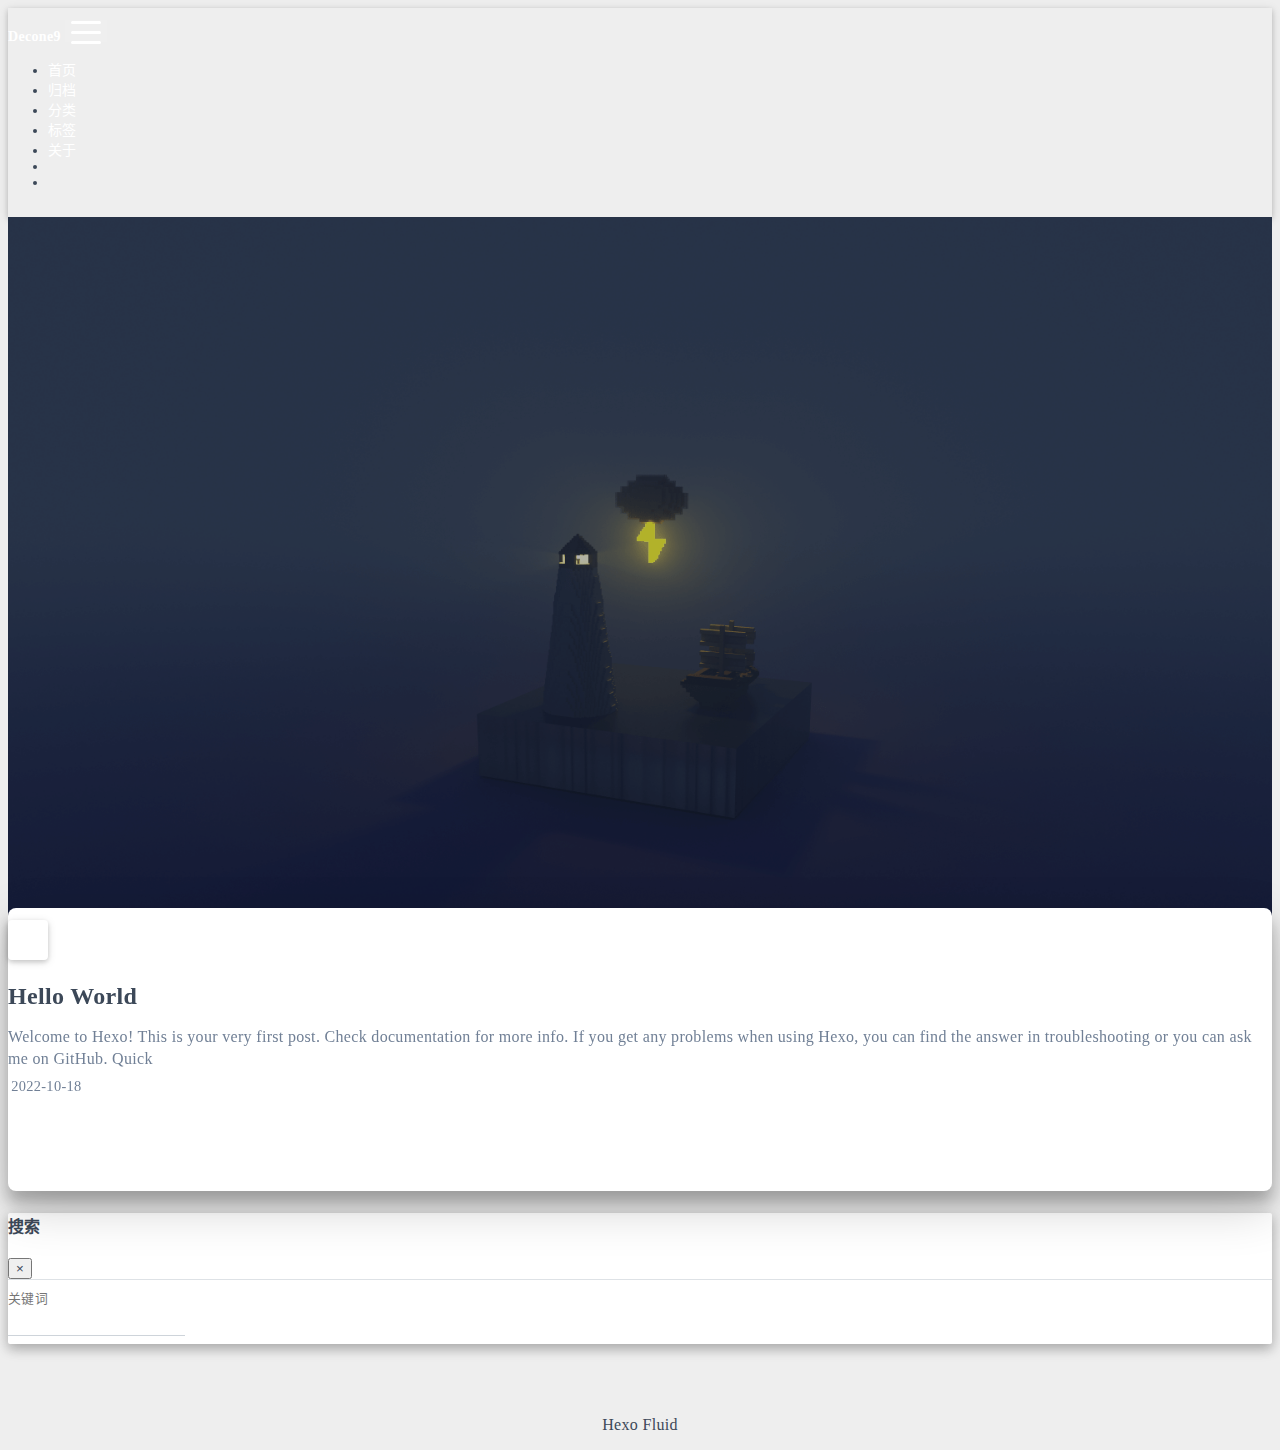
==== index.html @ b264c80c "Site updated: 2022-10-18 19:56:57" ====
<!DOCTYPE html>
<html lang="zh-CN" data-default-color-scheme=auto>



<head>
  <meta charset="UTF-8">
  <link rel="apple-touch-icon" sizes="76x76" href="/img/fluid.png">
  <link rel="icon" href="/img/fluid.png">
  <meta name="viewport" content="width=device-width, initial-scale=1.0, maximum-scale=5.0, shrink-to-fit=no">
  <meta http-equiv="x-ua-compatible" content="ie=edge">
  
  <meta name="theme-color" content="#2f4154">
  <meta name="author" content="Shiliang Zhu">
  <meta name="keywords" content="">
  
    <meta name="description" content="Decone9的个人博客">
<meta property="og:type" content="website">
<meta property="og:title" content="Decone9">
<meta property="og:url" content="http://example.com/index.html">
<meta property="og:site_name" content="Decone9">
<meta property="og:description" content="Decone9的个人博客">
<meta property="og:locale" content="zh_CN">
<meta property="article:author" content="Shiliang Zhu">
<meta name="twitter:card" content="summary_large_image">
  
  
  
  <title>Decone9</title>

  <link  rel="stylesheet" href="https://lib.baomitu.com/twitter-bootstrap/4.6.1/css/bootstrap.min.css" />





<!-- 主题依赖的图标库，不要自行修改 -->
<!-- Do not modify the link that theme dependent icons -->

<link rel="stylesheet" href="//at.alicdn.com/t/font_1749284_hj8rtnfg7um.css">



<link rel="stylesheet" href="//at.alicdn.com/t/font_1736178_lbnruvf0jn.css">


<link  rel="stylesheet" href="/css/main.css" />


  <link id="highlight-css" rel="stylesheet" href="/css/highlight.css" />
  
    <link id="highlight-css-dark" rel="stylesheet" href="/css/highlight-dark.css" />
  




  <script id="fluid-configs">
    var Fluid = window.Fluid || {};
    Fluid.ctx = Object.assign({}, Fluid.ctx)
    var CONFIG = {"hostname":"example.com","root":"/","version":"1.9.3","typing":{"enable":true,"typeSpeed":70,"cursorChar":"_","loop":false,"scope":[]},"anchorjs":{"enable":true,"element":"h1,h2,h3,h4,h5,h6","placement":"left","visible":"hover","icon":""},"progressbar":{"enable":true,"height_px":3,"color":"#29d","options":{"showSpinner":false,"trickleSpeed":100}},"code_language":{"enable":true,"default":"TEXT"},"copy_btn":true,"image_caption":{"enable":true},"image_zoom":{"enable":true,"img_url_replace":["",""]},"toc":{"enable":true,"placement":"right","headingSelector":"h1,h2,h3,h4,h5,h6","collapseDepth":0},"lazyload":{"enable":true,"loading_img":"/img/loading.gif","onlypost":false,"offset_factor":2},"web_analytics":{"enable":false,"follow_dnt":true,"baidu":null,"google":null,"gtag":null,"tencent":{"sid":null,"cid":null},"woyaola":null,"cnzz":null,"leancloud":{"app_id":null,"app_key":null,"server_url":null,"path":"window.location.pathname","ignore_local":false}},"search_path":"/local-search.xml"};

    if (CONFIG.web_analytics.follow_dnt) {
      var dntVal = navigator.doNotTrack || window.doNotTrack || navigator.msDoNotTrack;
      Fluid.ctx.dnt = dntVal && (dntVal.startsWith('1') || dntVal.startsWith('yes') || dntVal.startsWith('on'));
    }
  </script>
  <script  src="/js/utils.js" ></script>
  <script  src="/js/color-schema.js" ></script>
  


  
<meta name="generator" content="Hexo 6.3.0"></head>


<body>
  

  <header>
    

<div class="header-inner" style="height: 100vh;">
  <nav id="navbar" class="navbar fixed-top  navbar-expand-lg navbar-dark scrolling-navbar">
  <div class="container">
    <a class="navbar-brand" href="/">
      <strong>Decone9</strong>
    </a>

    <button id="navbar-toggler-btn" class="navbar-toggler" type="button" data-toggle="collapse"
            data-target="#navbarSupportedContent"
            aria-controls="navbarSupportedContent" aria-expanded="false" aria-label="Toggle navigation">
      <div class="animated-icon"><span></span><span></span><span></span></div>
    </button>

    <!-- Collapsible content -->
    <div class="collapse navbar-collapse" id="navbarSupportedContent">
      <ul class="navbar-nav ml-auto text-center">
        
          
          
          
          
            <li class="nav-item">
              <a class="nav-link" href="/">
                <i class="iconfont icon-home-fill"></i>
                首页
              </a>
            </li>
          
        
          
          
          
          
            <li class="nav-item">
              <a class="nav-link" href="/archives/">
                <i class="iconfont icon-archive-fill"></i>
                归档
              </a>
            </li>
          
        
          
          
          
          
            <li class="nav-item">
              <a class="nav-link" href="/categories/">
                <i class="iconfont icon-category-fill"></i>
                分类
              </a>
            </li>
          
        
          
          
          
          
            <li class="nav-item">
              <a class="nav-link" href="/tags/">
                <i class="iconfont icon-tags-fill"></i>
                标签
              </a>
            </li>
          
        
          
          
          
          
            <li class="nav-item">
              <a class="nav-link" href="/about/">
                <i class="iconfont icon-user-fill"></i>
                关于
              </a>
            </li>
          
        
        
          <li class="nav-item" id="search-btn">
            <a class="nav-link" target="_self" href="javascript:;" data-toggle="modal" data-target="#modalSearch" aria-label="Search">
              &nbsp;<i class="iconfont icon-search"></i>&nbsp;
            </a>
          </li>
          
        
        
          <li class="nav-item" id="color-toggle-btn">
            <a class="nav-link" target="_self" href="javascript:;" aria-label="Color Toggle">&nbsp;<i
                class="iconfont icon-dark" id="color-toggle-icon"></i>&nbsp;</a>
          </li>
        
      </ul>
    </div>
  </div>
</nav>

  

<div id="banner" class="banner" parallax=true
     style="background: url('/img/default.png') no-repeat center center; background-size: cover;">
  <div class="full-bg-img">
    <div class="mask flex-center" style="background-color: rgba(0, 0, 0, 0.3)">
      <div class="banner-text text-center fade-in-up">
        <div class="h2">
          
            <span id="subtitle" data-typed-text="Decone9 个人博客"></span>
          
        </div>

        
      </div>

      
        <div class="scroll-down-bar">
          <i class="iconfont icon-arrowdown"></i>
        </div>
      
    </div>
  </div>
</div>

</div>

  </header>

  <main>
    
      <div class="container nopadding-x-md">
        <div id="board"
          style="margin-top: 0">
          
          <div class="container">
            <div class="row">
              <div class="col-12 col-md-10 m-auto">
                


  <div class="row mx-auto index-card">
    
    
    <article class="col-12 col-md-12 mx-auto index-info">
      <h1 class="index-header">
        
        <a href="/2022/10/18/hello-world/" target="_self">
          Hello World
        </a>
      </h1>

      
      <a class="index-excerpt index-excerpt__noimg" href="/2022/10/18/hello-world/" target="_self">
        <div>
          Welcome to Hexo! This is your very first post. Check documentation for more info. If you get any problems when using Hexo, you can find the answer in troubleshooting or you can ask me on GitHub. Quick
        </div>
      </a>

      <div class="index-btm post-metas">
        
          <div class="post-meta mr-3">
            <i class="iconfont icon-date"></i>
            <time datetime="2022-10-18 19:02" pubdate>
              2022-10-18
            </time>
          </div>
        
        
        
      </div>
    </article>
  </div>





              </div>
            </div>
          </div>
        </div>
      </div>
    

    
      <a id="scroll-top-button" aria-label="TOP" href="#" role="button">
        <i class="iconfont icon-arrowup" aria-hidden="true"></i>
      </a>
    

    
      <div class="modal fade" id="modalSearch" tabindex="-1" role="dialog" aria-labelledby="ModalLabel"
     aria-hidden="true">
  <div class="modal-dialog modal-dialog-scrollable modal-lg" role="document">
    <div class="modal-content">
      <div class="modal-header text-center">
        <h4 class="modal-title w-100 font-weight-bold">搜索</h4>
        <button type="button" id="local-search-close" class="close" data-dismiss="modal" aria-label="Close">
          <span aria-hidden="true">&times;</span>
        </button>
      </div>
      <div class="modal-body mx-3">
        <div class="md-form mb-5">
          <input type="text" id="local-search-input" class="form-control validate">
          <label data-error="x" data-success="v" for="local-search-input">关键词</label>
        </div>
        <div class="list-group" id="local-search-result"></div>
      </div>
    </div>
  </div>
</div>

    

    
  </main>

  <footer>
    <div class="footer-inner">
  
    <div class="footer-content">
       <a href="https://hexo.io" target="_blank" rel="nofollow noopener"><span>Hexo</span></a> <i class="iconfont icon-love"></i> <a href="https://github.com/fluid-dev/hexo-theme-fluid" target="_blank" rel="nofollow noopener"><span>Fluid</span></a> 
    </div>
  
  
  
  
</div>

  </footer>

  <!-- Scripts -->
  
  <script  src="https://lib.baomitu.com/nprogress/0.2.0/nprogress.min.js" ></script>
  <link  rel="stylesheet" href="https://lib.baomitu.com/nprogress/0.2.0/nprogress.min.css" />

  <script>
    NProgress.configure({"showSpinner":false,"trickleSpeed":100})
    NProgress.start()
    window.addEventListener('load', function() {
      NProgress.done();
    })
  </script>


<script  src="https://lib.baomitu.com/jquery/3.6.0/jquery.min.js" ></script>
<script  src="https://lib.baomitu.com/twitter-bootstrap/4.6.1/js/bootstrap.min.js" ></script>
<script  src="/js/events.js" ></script>
<script  src="/js/plugins.js" ></script>


  <script  src="https://lib.baomitu.com/typed.js/2.0.12/typed.min.js" ></script>
  <script>
    (function (window, document) {
      var typing = Fluid.plugins.typing;
      var subtitle = document.getElementById('subtitle');
      if (!subtitle || !typing) {
        return;
      }
      var text = subtitle.getAttribute('data-typed-text');
      
        typing(text);
      
    })(window, document);
  </script>




  
    <script  src="/js/img-lazyload.js" ></script>
  




  <script  src="/js/local-search.js" ></script>





<!-- 主题的启动项，将它保持在最底部 -->
<!-- the boot of the theme, keep it at the bottom -->
<script  src="/js/boot.js" ></script>


  

  <noscript>
    <div class="noscript-warning">博客在允许 JavaScript 运行的环境下浏览效果更佳</div>
  </noscript>
</body>
</html>
---- css/main.css ----
.anchorjs-link {
  text-decoration: none !important;
  transition: opacity 0.2s ease-in-out;
}
.markdown-body h1:hover > .anchorjs-link,
h2:hover > .anchorjs-link,
h3:hover > .anchorjs-link,
h4:hover > .anchorjs-link,
h5:hover > .anchorjs-link,
h6:hover > .anchorjs-link {
  opacity: 1;
}
.banner {
  height: 100%;
  position: relative;
  overflow: hidden;
  cursor: default;
}
.banner .mask {
  position: absolute;
  width: 100%;
  height: 100%;
  background-color: rgba(0,0,0,0.3);
}
.banner[parallax="true"] {
  will-change: transform;
  -webkit-transform-style: preserve-3d;
  -webkit-backface-visibility: hidden;
  transition: transform 0.05s ease-out;
}
@media (max-width: 100vh) {
  .header-inner {
    max-height: 100vw;
  }
  #board {
    margin-top: -1rem !important;
  }
}
@media (max-width: 79.99vh) {
  .scroll-down-bar {
    display: none;
  }
}
#board {
  position: relative;
  margin-top: -2rem;
  padding: 3rem 0;
  background-color: var(--board-bg-color);
  transition: background-color 0.2s ease-in-out;
  border-radius: 0.5rem;
  z-index: 3;
  -webkit-box-shadow: 0 12px 15px 0 rgba(0,0,0,0.24), 0 17px 50px 0 rgba(0,0,0,0.19);
  box-shadow: 0 12px 15px 0 rgba(0,0,0,0.24), 0 17px 50px 0 rgba(0,0,0,0.19);
}
.code-widget {
  display: inline-block;
  background-color: transparent;
  font-size: 0.75rem;
  line-height: 1;
  font-weight: bold;
  padding: 0.3rem 0.1rem 0.1rem 0.1rem;
  position: absolute;
  right: 0.45rem;
  top: 0.15rem;
  z-index: 1;
}
.code-widget-light {
  color: #999;
}
.code-widget-dark {
  color: #bababa;
}
.copy-btn {
  cursor: pointer;
  user-select: none;
  -webkit-appearance: none;
  outline: none;
}
.copy-btn > i {
  font-size: 0.75rem !important;
  font-weight: 400;
  margin-right: 0.15rem;
  opacity: 0;
  transition: opacity 0.2s ease-in-out;
}
.markdown-body pre:hover > .copy-btn > i {
  opacity: 0.9;
}
.markdown-body pre:hover > .copy-btn,
.markdown-body pre:not(:hover) > .copy-btn {
  outline: none;
}
.license-box {
  background-color: rgba(27,31,35,0.05);
  transition: background-color 0.2s ease-in-out;
  border-radius: 4px;
  font-size: 0.9rem;
  overflow: hidden;
  padding: 1.25rem;
  position: relative;
  z-index: 1;
}
.license-box .license-icon {
  position: absolute;
  top: 50%;
  left: 100%;
}
.license-box .license-icon::after {
  content: "\e8e4";
  font-size: 12.5rem;
  line-height: 1;
  opacity: 0.1;
  position: relative;
  left: -0.85em;
  bottom: 0.5em;
  z-index: -1;
}
.license-box .license-title {
  margin-bottom: 1rem;
}
.license-box .license-title div:nth-child(1) {
  line-height: 1.2;
  margin-bottom: 0.25rem;
}
.license-box .license-title div:nth-child(2) {
  color: var(--sec-text-color);
  font-size: 0.8rem;
}
.license-box .license-meta {
  align-items: center;
  display: flex;
  flex-wrap: wrap;
  justify-content: flex-start;
}
.license-box .license-meta .license-meta-item {
  align-items: center;
  justify-content: center;
  margin-right: 1.5rem;
}
.license-box .license-meta .license-meta-item div:nth-child(1) {
  color: var(--sec-text-color);
  font-size: 0.8rem;
  font-weight: normal;
}
.license-box .license-meta .license-meta-item i.iconfont {
  font-size: 1rem;
}
@media (max-width: 575px) and (min-width: 425px) {
  .license-box .license-meta .license-meta-item {
    display: flex;
    justify-content: flex-start;
    flex-wrap: wrap;
    font-size: 0.8rem;
    flex: 0 0 50%;
    max-width: 50%;
    margin-right: 0;
  }
  .license-box .license-meta .license-meta-item div:nth-child(1) {
    margin-right: 0.5rem;
  }
  .license-box .license-meta .license-meta-date {
    order: -1;
  }
}
@media (max-width: 424px) {
  .license-box::after {
    top: -65px;
  }
  .license-box .license-meta {
    flex-direction: column;
    align-items: flex-start;
  }
  .license-box .license-meta .license-meta-item {
    display: flex;
    flex-wrap: wrap;
    font-size: 0.8rem;
  }
  .license-box .license-meta .license-meta-item div:nth-child(1) {
    margin-right: 0.5rem;
  }
}
.footer-inner {
  padding: 3rem 0 1rem 0;
  text-align: center;
}
.footer-inner > div:not(:first-child) {
  margin: 0.25rem 0;
  font-size: 0.85rem;
}
.footer-inner .statistics {
  display: flex;
  flex-direction: row;
  justify-content: center;
}
.footer-inner .statistics > span {
  flex: 1;
  margin: 0 0.25rem;
}
.footer-inner .statistics > *:nth-last-child(2):first-child {
  text-align: right;
}
.footer-inner .statistics > *:nth-last-child(2):first-child ~ * {
  text-align: left;
}
.footer-inner .beian {
  display: flex;
  flex-direction: row;
  justify-content: center;
}
.footer-inner .beian > * {
  margin: 0 0.25rem;
}
.footer-inner .beian-police {
  position: relative;
  overflow: hidden;
  display: inline-flex;
  align-items: center;
  justify-content: left;
}
.footer-inner .beian-police img {
  margin-right: 3px;
  width: 1rem;
  height: 1rem;
  margin-bottom: 0.1rem;
}
@media (max-width: 424px) {
  .footer-inner .statistics {
    flex-direction: column;
  }
  .footer-inner .statistics > *:nth-last-child(2):first-child {
    text-align: center;
  }
  .footer-inner .statistics > *:nth-last-child(2):first-child ~ * {
    text-align: center;
  }
  .footer-inner .beian {
    flex-direction: column;
  }
  .footer-inner .beian .beian-police {
    justify-content: center;
  }
  .footer-inner .beian > *:nth-last-child(2):first-child {
    text-align: center;
  }
  .footer-inner .beian > *:nth-last-child(2):first-child ~ * {
    text-align: center;
  }
}
sup > a::before,
.footnote-text::before {
  display: block;
  content: "";
  margin-top: -5rem;
  height: 5rem;
  width: 1px;
  visibility: hidden;
}
sup > a::before,
.footnote-text::before {
  display: inline-block;
}
.footnote-item::before {
  display: block;
  content: "";
  margin-top: -5rem;
  height: 5rem;
  width: 1px;
  visibility: hidden;
}
.footnote-list ol {
  list-style-type: none;
  counter-reset: sectioncounter;
  padding-left: 0.5rem;
  font-size: 0.95rem;
}
.footnote-list ol li:before {
  font-family: "Helvetica Neue", monospace, "Monaco";
  content: "[" counter(sectioncounter) "]";
  counter-increment: sectioncounter;
}
.footnote-list ol li+li {
  margin-top: 0.5rem;
}
.footnote-text {
  padding-left: 0.5em;
}
.navbar {
  background-color: transparent;
  font-size: 0.875rem;
  box-shadow: 0 2px 5px 0 rgba(0,0,0,0.16), 0 2px 10px 0 rgba(0,0,0,0.12);
  -webkit-box-shadow: 0 2px 5px 0 rgba(0,0,0,0.16), 0 2px 10px 0 rgba(0,0,0,0.12);
}
.navbar .navbar-brand {
  color: var(--navbar-text-color);
}
.navbar .navbar-toggler .animated-icon span {
  background-color: var(--navbar-text-color);
}
.navbar .nav-item .nav-link {
  display: block;
  color: var(--navbar-text-color);
  transition: color 0.2s ease-in-out, background-color 0.2s ease-in-out;
}
.navbar .nav-item .nav-link:hover {
  color: var(--link-hover-color);
}
.navbar .nav-item .nav-link:focus {
  color: var(--navbar-text-color);
}
.navbar .nav-item .nav-link i {
  font-size: 0.875rem;
}
.navbar .navbar-toggler {
  border-width: 0;
  outline: 0;
}
.navbar.scrolling-navbar {
  will-change: background, padding;
  -webkit-transition: background 0.5s ease-in-out, padding 0.5s ease-in-out;
  transition: background 0.5s ease-in-out, padding 0.5s ease-in-out;
}
@media (min-width: 600px) {
  .navbar.scrolling-navbar {
    padding-top: 12px;
    padding-bottom: 12px;
  }
  .navbar.scrolling-navbar .navbar-nav > li {
    -webkit-transition-duration: 1s;
    transition-duration: 1s;
  }
}
.navbar.scrolling-navbar.top-nav-collapse {
  padding-top: 5px;
  padding-bottom: 5px;
}
.navbar .dropdown-menu {
  font-size: 0.875rem;
  color: var(--navbar-text-color);
  background-color: rgba(0,0,0,0.3);
  border: none;
  min-width: 8rem;
  -webkit-transition: background 0.5s ease-in-out, padding 0.5s ease-in-out;
  transition: background 0.5s ease-in-out, padding 0.5s ease-in-out;
}
@media (max-width: 991.98px) {
  .navbar .dropdown-menu {
    text-align: center;
  }
}
.navbar .dropdown-item {
  color: var(--navbar-text-color);
}
.navbar .dropdown-item:hover,
.navbar .dropdown-item:focus {
  color: var(--link-hover-color);
  background-color: rgba(0,0,0,0.1);
}
@media (min-width: 992px) {
  .navbar .dropdown:hover > .dropdown-menu {
    display: block;
  }
  .navbar .dropdown > .dropdown-toggle:active {
    pointer-events: none;
  }
  .navbar .dropdown-menu {
    top: 95%;
  }
}
.navbar .animated-icon {
  width: 30px;
  height: 20px;
  position: relative;
  margin: 0;
  -webkit-transform: rotate(0deg);
  -moz-transform: rotate(0deg);
  -o-transform: rotate(0deg);
  transform: rotate(0deg);
  -webkit-transition: 0.5s ease-in-out;
  -moz-transition: 0.5s ease-in-out;
  -o-transition: 0.5s ease-in-out;
  transition: 0.5s ease-in-out;
  cursor: pointer;
}
.navbar .animated-icon span {
  display: block;
  position: absolute;
  height: 3px;
  width: 100%;
  border-radius: 9px;
  opacity: 1;
  left: 0;
  -webkit-transform: rotate(0deg);
  -moz-transform: rotate(0deg);
  -o-transform: rotate(0deg);
  transform: rotate(0deg);
  -webkit-transition: 0.25s ease-in-out;
  -moz-transition: 0.25s ease-in-out;
  -o-transition: 0.25s ease-in-out;
  transition: 0.25s ease-in-out;
  background: #fff;
}
.navbar .animated-icon span:nth-child(1) {
  top: 0;
}
.navbar .animated-icon span:nth-child(2) {
  top: 10px;
}
.navbar .animated-icon span:nth-child(3) {
  top: 20px;
}
.navbar .animated-icon.open span:nth-child(1) {
  top: 11px;
  -webkit-transform: rotate(135deg);
  -moz-transform: rotate(135deg);
  -o-transform: rotate(135deg);
  transform: rotate(135deg);
}
.navbar .animated-icon.open span:nth-child(2) {
  opacity: 0;
  left: -60px;
}
.navbar .animated-icon.open span:nth-child(3) {
  top: 11px;
  -webkit-transform: rotate(-135deg);
  -moz-transform: rotate(-135deg);
  -o-transform: rotate(-135deg);
  transform: rotate(-135deg);
}
.navbar .dropdown-collapse,
.top-nav-collapse,
.navbar-col-show {
  background-color: var(--navbar-bg-color);
}
@media (max-width: 767px) {
  .navbar {
    font-size: 1rem;
    line-height: 2.5rem;
  }
}
.banner-text {
  color: var(--subtitle-color);
  max-width: calc(960px - 6rem);
  width: 80%;
  overflow-wrap: break-word;
}
@media (max-width: 767px) {
  #subtitle,
  .typed-cursor {
    font-size: 1.5rem;
  }
}
@media (max-width: 575px) {
  .banner-text {
    font-size: 0.9rem;
  }
  #subtitle,
  .typed-cursor {
    font-size: 1.35rem;
  }
}
.modal-dialog .modal-content {
  background-color: var(--board-bg-color);
  border: 0;
  border-radius: 0.125rem;
  -webkit-box-shadow: 0 5px 11px 0 rgba(0,0,0,0.18), 0 4px 15px 0 rgba(0,0,0,0.15);
  box-shadow: 0 5px 11px 0 rgba(0,0,0,0.18), 0 4px 15px 0 rgba(0,0,0,0.15);
}
.modal-dialog .modal-content .modal-header {
  border-bottom-color: var(--line-color);
  transition: border-bottom-color 0.2s ease-in-out;
}
.close {
  color: var(--text-color);
}
.close:hover {
  color: var(--link-hover-color);
}
.close:focus {
  outline: 0;
}
.modal-dialog .modal-content .modal-header {
  border-top-left-radius: 0.125rem;
  border-top-right-radius: 0.125rem;
  border-bottom: 1px solid #dee2e6;
}
.md-form {
  position: relative;
  margin-top: 1.5rem;
  margin-bottom: 1.5rem;
}
.md-form input[type] {
  -webkit-box-sizing: content-box;
  box-sizing: content-box;
  background-color: transparent;
  border: none;
  border-bottom: 1px solid #ced4da;
  border-radius: 0;
  outline: none;
  -webkit-box-shadow: none;
  box-shadow: none;
  transition: border-color 0.15s ease-in-out, box-shadow 0.15s ease-in-out, -webkit-box-shadow 0.15s ease-in-out;
}
.md-form input[type]:focus:not([readonly]) {
  border-bottom: 1px solid #4285f4;
  -webkit-box-shadow: 0 1px 0 0 #4285f4;
  box-shadow: 0 1px 0 0 #4285f4;
}
.md-form input[type]:focus:not([readonly]) + label {
  color: #4285f4;
}
.md-form input[type].valid,
.md-form input[type]:focus.valid {
  border-bottom: 1px solid #00c851;
  -webkit-box-shadow: 0 1px 0 0 #00c851;
  box-shadow: 0 1px 0 0 #00c851;
}
.md-form input[type].valid + label,
.md-form input[type]:focus.valid + label {
  color: #00c851;
}
.md-form input[type].invalid,
.md-form input[type]:focus.invalid {
  border-bottom: 1px solid #f44336;
  -webkit-box-shadow: 0 1px 0 0 #f44336;
  box-shadow: 0 1px 0 0 #f44336;
}
.md-form input[type].invalid + label,
.md-form input[type]:focus.invalid + label {
  color: #f44336;
}
.md-form input[type].validate {
  margin-bottom: 2.5rem;
}
.md-form input[type].form-control {
  height: auto;
  padding: 0.6rem 0 0.4rem 0;
  margin: 0 0 0.5rem 0;
  color: var(--text-color);
  background-color: transparent;
  border-radius: 0;
}
.md-form label {
  font-size: 0.8rem;
  position: absolute;
  top: -1rem;
  left: 0;
  color: #757575;
  cursor: text;
  transition: color 0.2s ease-out;
}
.modal-open[style] {
  padding-right: 0 !important;
  overflow: auto;
}
.modal-open[style] #navbar[style] {
  padding-right: 1rem !important;
}
#nprogress .bar {
  height: 3px !important;
  background-color: #29d !important;
}
#nprogress .peg {
  box-shadow: 0 0 14px #29d, 0 0 8px #29d !important;
}
@media (max-width: 575px) {
  #nprogress .bar {
    display: none;
  }
}
.noscript-warning {
  background-color: #f55;
  color: #fff;
  font-family: sans-serif;
  font-size: 1rem;
  font-weight: bold;
  position: fixed;
  left: 0;
  bottom: 0;
  text-align: center;
  width: 100%;
  z-index: 99;
}
.pagination {
  margin-top: 3rem;
  justify-content: center;
}
.pagination .space {
  align-self: flex-end;
}
.pagination .page-number,
.pagination .current,
.pagination .extend {
  outline: 0;
  border: 0;
  background-color: transparent;
  font-size: 0.9rem;
  padding: 0.5rem 0.75rem;
  line-height: 1.25;
  border-radius: 0.125rem;
}
.pagination .page-number {
  margin: 0 0.05rem;
}
.pagination .page-number:hover,
.pagination .current {
  transition: background-color 0.2s ease-in-out;
  background-color: var(--link-hover-bg-color);
}
.qr-trigger {
  cursor: pointer;
  position: relative;
}
.qr-trigger:hover .qr-img {
  display: block;
  transition: all 0.3s;
}
.qr-img {
  max-width: 12rem;
  position: absolute;
  right: -5.25rem;
  z-index: 99;
  display: none;
  border-radius: 0.2rem;
  background-color: transparent;
  box-shadow: 0 0 20px -5px rgba(158,158,158,0.2);
}
.scroll-down-bar {
  position: absolute;
  width: 100%;
  height: 6rem;
  text-align: center;
  cursor: pointer;
  bottom: 0;
}
.scroll-down-bar i.iconfont {
  font-size: 2rem;
  font-weight: bold;
  display: inline-block;
  position: relative;
  padding-top: 2rem;
  color: var(--subtitle-color);
  transform: translateZ(0);
  animation: scroll-down 1.5s infinite;
}
#scroll-top-button {
  position: fixed;
  z-index: 99;
  background: var(--board-bg-color);
  transition: background-color 0.2s ease-in-out, bottom 0.3s ease;
  border-radius: 4px;
  min-width: 40px;
  min-height: 40px;
  bottom: -60px;
  outline: none;
  display: flex;
  display: -webkit-flex;
  align-items: center;
  box-shadow: 0 2px 5px 0 rgba(0,0,0,0.16), 0 2px 10px 0 rgba(0,0,0,0.12);
}
#scroll-top-button i {
  font-size: 32px;
  margin: auto;
  color: var(--sec-text-color);
}
#scroll-top-button:hover i,
#scroll-top-button:active i {
  animation-name: scroll-top;
  animation-duration: 1s;
  animation-delay: 0.1s;
  animation-timing-function: ease-in-out;
  animation-iteration-count: infinite;
  animation-fill-mode: forwards;
  animation-direction: alternate;
}
#local-search-result .search-list-title {
  border-left: 3px solid #0d47a1;
}
#local-search-result .search-list-content {
  padding: 0 1.25rem;
}
#local-search-result .search-word {
  color: #ff4500;
}
#toc {
  visibility: hidden;
}
.toc-header {
  margin-bottom: 0.5rem;
  font-weight: bold;
  line-height: 1.2;
}
.toc-header,
.toc-header > i {
  font-size: 1.25rem;
}
.toc-body {
  max-height: 75vh;
  overflow-y: auto;
  overflow: -moz-scrollbars-none;
  -ms-overflow-style: none;
}
.toc-body ol {
  list-style: none;
  padding-inline-start: 1rem;
}
.toc-body::-webkit-scrollbar {
  display: none;
}
.tocbot-list {
  position: relative;
}
.tocbot-list ol {
  list-style: none;
  padding-left: 1rem;
}
.tocbot-list a {
  font-size: 0.95rem;
}
.tocbot-link {
  color: var(--text-color);
}
.tocbot-active-link {
  font-weight: bold;
  color: var(--link-hover-color);
}
.tocbot-is-collapsed {
  max-height: 0;
}
.tocbot-is-collapsible {
  overflow: hidden;
  transition: all 0.3s ease-in-out;
}
.toc-list-item {
  white-space: nowrap;
  overflow: hidden;
  text-overflow: ellipsis;
}
.toc-list-item.is-active-li::before {
  height: 1rem;
  margin: 0.25rem 0;
  visibility: visible;
}
.toc-list-item::before {
  width: 0.15rem;
  height: 0.2rem;
  position: absolute;
  left: 0.25rem;
  content: "";
  border-radius: 2px;
  margin: 0.65rem 0;
  background: var(--link-hover-color);
  visibility: hidden;
  transition: height 0.1s ease-in-out, margin 0.1s ease-in-out, visibility 0.1s ease-in-out;
}
.sidebar {
  position: -webkit-sticky;
  position: sticky;
  top: 2rem;
  padding: 3rem 0;
}
html {
  font-size: 16px;
  letter-spacing: 0.02em;
}
html,
body {
  height: 100%;
  font-family: var(--font-family-sans-serif);
  overflow-wrap: break-word;
}
body {
  transition: color 0.2s ease-in-out, background-color 0.2s ease-in-out;
  background-color: var(--body-bg-color);
  color: var(--text-color);
  -webkit-font-smoothing: antialiased;
  -moz-osx-font-smoothing: grayscale;
}
body a {
  color: var(--text-color);
  text-decoration: none;
  cursor: pointer;
  transition: color 0.2s ease-in-out, background-color 0.2s ease-in-out;
}
body a:hover {
  color: var(--link-hover-color);
  text-decoration: none;
  transition: color 0.2s ease-in-out, background-color 0.2s ease-in-out;
}
code {
  color: inherit;
}
table {
  font-size: inherit;
  color: var(--post-text-color);
}
img[lazyload] {
  object-fit: cover;
}
*[align="left"] {
  text-align: left;
}
*[align="center"] {
  text-align: center;
}
*[align="right"] {
  text-align: right;
}
::-webkit-scrollbar {
  width: 6px;
  height: 6px;
}
::-webkit-scrollbar-thumb {
  background-color: var(--scrollbar-color);
  border-radius: 6px;
}
::-webkit-scrollbar-thumb:hover {
  background-color: var(--scrollbar-hover-color);
}
::-webkit-scrollbar-corner {
  background-color: transparent;
}
label {
  margin-bottom: 0;
}
i.iconfont {
  font-size: 1em;
  line-height: 1;
}
:root {
  --color-mode: "light";
  --body-bg-color: #eee;
  --board-bg-color: #fff;
  --text-color: #3c4858;
  --sec-text-color: #718096;
  --post-text-color: #2c3e50;
  --post-heading-color: #1a202c;
  --post-link-color: #0366d6;
  --link-hover-color: #30a9de;
  --link-hover-bg-color: #f8f9fa;
  --line-color: #eaecef;
  --navbar-bg-color: #2f4154;
  --navbar-text-color: #fff;
  --subtitle-color: #fff;
  --scrollbar-color: #c4c6c9;
  --scrollbar-hover-color: #a6a6a6;
  --button-bg-color: transparent;
  --button-hover-bg-color: #f2f3f5;
  --highlight-bg-color: #f6f8fa;
  --inlinecode-bg-color: rgba(175,184,193,0.2);
}
@media (prefers-color-scheme: dark) {
  :root {
    --color-mode: "dark";
  }
  :root:not([data-user-color-scheme]) {
    --body-bg-color: #181c27;
    --board-bg-color: #252d38;
    --text-color: #c4c6c9;
    --sec-text-color: #a7a9ad;
    --post-text-color: #c4c6c9;
    --post-heading-color: #c4c6c9;
    --post-link-color: #1589e9;
    --link-hover-color: #30a9de;
    --link-hover-bg-color: #364151;
    --line-color: #435266;
    --navbar-bg-color: #1f3144;
    --navbar-text-color: #d0d0d0;
    --subtitle-color: #d0d0d0;
    --scrollbar-color: #687582;
    --scrollbar-hover-color: #9da8b3;
    --button-bg-color: transparent;
    --button-hover-bg-color: #46647e;
    --highlight-bg-color: #303030;
    --inlinecode-bg-color: rgba(99,110,123,0.4);
  }
  :root:not([data-user-color-scheme]) img {
    -webkit-filter: brightness(0.9);
    filter: brightness(0.9);
    transition: filter 0.2s ease-in-out;
  }
  :root:not([data-user-color-scheme]) .license-box {
    background-color: rgba(62,75,94,0.35);
    transition: background-color 0.2s ease-in-out;
  }
  :root:not([data-user-color-scheme]) .gt-comment-admin .gt-comment-content {
    background-color: transparent;
    transition: background-color 0.2s ease-in-out;
  }
}
[data-user-color-scheme="dark"] {
  --body-bg-color: #181c27;
  --board-bg-color: #252d38;
  --text-color: #c4c6c9;
  --sec-text-color: #a7a9ad;
  --post-text-color: #c4c6c9;
  --post-heading-color: #c4c6c9;
  --post-link-color: #1589e9;
  --link-hover-color: #30a9de;
  --link-hover-bg-color: #364151;
  --line-color: #435266;
  --navbar-bg-color: #1f3144;
  --navbar-text-color: #d0d0d0;
  --subtitle-color: #d0d0d0;
  --scrollbar-color: #687582;
  --scrollbar-hover-color: #9da8b3;
  --button-bg-color: transparent;
  --button-hover-bg-color: #46647e;
  --highlight-bg-color: #303030;
  --inlinecode-bg-color: rgba(99,110,123,0.4);
}
[data-user-color-scheme="dark"] img {
  -webkit-filter: brightness(0.9);
  filter: brightness(0.9);
  transition: filter 0.2s ease-in-out;
}
[data-user-color-scheme="dark"] .license-box {
  background-color: rgba(62,75,94,0.35);
  transition: background-color 0.2s ease-in-out;
}
[data-user-color-scheme="dark"] .gt-comment-admin .gt-comment-content {
  background-color: transparent;
  transition: background-color 0.2s ease-in-out;
}
.fade-in-up {
  -webkit-animation-name: fade-in-up;
  animation-name: fade-in-up;
}
.hidden-mobile {
  display: block;
}
.visible-mobile {
  display: none;
}
@media (max-width: 575px) {
  .hidden-mobile {
    display: none;
  }
  .visible-mobile {
    display: block;
  }
}
.nomargin-x {
  margin-left: 0 !important;
  margin-right: 0 !important;
}
.nopadding-x {
  padding-left: 0 !important;
  padding-right: 0 !important;
}
@media (max-width: 767px) {
  .nopadding-x-md {
    padding-left: 0 !important;
    padding-right: 0 !important;
  }
}
.flex-center {
  display: -webkit-box;
  display: -ms-flexbox;
  display: flex;
  -webkit-box-align: center;
  -ms-flex-align: center;
  align-items: center;
  -webkit-box-pack: center;
  -ms-flex-pack: center;
  justify-content: center;
  height: 100%;
}
.hover-with-bg {
  display: inline-block;
  line-height: 1;
}
.hover-with-bg:hover {
  background-color: var(--link-hover-bg-color);
  transition-duration: 0.2s;
  transition-timing-function: ease-in-out;
  border-radius: 0.2rem;
}
@-moz-keyframes fade-in-up {
  from {
    opacity: 0;
    -webkit-transform: translate3d(0, 100%, 0);
    transform: translate3d(0, 100%, 0);
  }
  to {
    opacity: 1;
    -webkit-transform: translate3d(0, 0, 0);
    transform: translate3d(0, 0, 0);
  }
}
@-webkit-keyframes fade-in-up {
  from {
    opacity: 0;
    -webkit-transform: translate3d(0, 100%, 0);
    transform: translate3d(0, 100%, 0);
  }
  to {
    opacity: 1;
    -webkit-transform: translate3d(0, 0, 0);
    transform: translate3d(0, 0, 0);
  }
}
@-o-keyframes fade-in-up {
  from {
    opacity: 0;
    -webkit-transform: translate3d(0, 100%, 0);
    transform: translate3d(0, 100%, 0);
  }
  to {
    opacity: 1;
    -webkit-transform: translate3d(0, 0, 0);
    transform: translate3d(0, 0, 0);
  }
}
@keyframes fade-in-up {
  from {
    opacity: 0;
    -webkit-transform: translate3d(0, 100%, 0);
    transform: translate3d(0, 100%, 0);
  }
  to {
    opacity: 1;
    -webkit-transform: translate3d(0, 0, 0);
    transform: translate3d(0, 0, 0);
  }
}
@-moz-keyframes scroll-down {
  0% {
    opacity: 0.8;
    top: 0;
  }
  50% {
    opacity: 0.4;
    top: -1em;
  }
  100% {
    opacity: 0.8;
    top: 0;
  }
}
@-webkit-keyframes scroll-down {
  0% {
    opacity: 0.8;
    top: 0;
  }
  50% {
    opacity: 0.4;
    top: -1em;
  }
  100% {
    opacity: 0.8;
    top: 0;
  }
}
@-o-keyframes scroll-down {
  0% {
    opacity: 0.8;
    top: 0;
  }
  50% {
    opacity: 0.4;
    top: -1em;
  }
  100% {
    opacity: 0.8;
    top: 0;
  }
}
@keyframes scroll-down {
  0% {
    opacity: 0.8;
    top: 0;
  }
  50% {
    opacity: 0.4;
    top: -1em;
  }
  100% {
    opacity: 0.8;
    top: 0;
  }
}
@-moz-keyframes scroll-top {
  0% {
    -webkit-transform: translateY(0);
    transform: translateY(0);
  }
  50% {
    -webkit-transform: translateY(-0.35rem);
    transform: translateY(-0.35rem);
  }
  100% {
    -webkit-transform: translateY(0);
    transform: translateY(0);
  }
}
@-webkit-keyframes scroll-top {
  0% {
    -webkit-transform: translateY(0);
    transform: translateY(0);
  }
  50% {
    -webkit-transform: translateY(-0.35rem);
    transform: translateY(-0.35rem);
  }
  100% {
    -webkit-transform: translateY(0);
    transform: translateY(0);
  }
}
@-o-keyframes scroll-top {
  0% {
    -webkit-transform: translateY(0);
    transform: translateY(0);
  }
  50% {
    -webkit-transform: translateY(-0.35rem);
    transform: translateY(-0.35rem);
  }
  100% {
    -webkit-transform: translateY(0);
    transform: translateY(0);
  }
}
@keyframes scroll-top {
  0% {
    -webkit-transform: translateY(0);
    transform: translateY(0);
  }
  50% {
    -webkit-transform: translateY(-0.35rem);
    transform: translateY(-0.35rem);
  }
  100% {
    -webkit-transform: translateY(0);
    transform: translateY(0);
  }
}
.index-card {
  margin-bottom: 2.5rem;
}
.index-img img {
  display: block;
  width: 100%;
  height: 10rem;
  object-fit: cover;
  box-shadow: 0 5px 11px 0 rgba(0,0,0,0.18), 0 4px 15px 0 rgba(0,0,0,0.15);
  border-radius: 0.25rem;
  background-color: transparent;
}
.index-info {
  display: flex;
  flex-direction: column;
  justify-content: space-between;
  padding-top: 0.5rem;
  padding-bottom: 0.5rem;
}
.index-header {
  color: var(--text-color);
  font-size: 1.5rem;
  font-weight: bold;
  line-height: 1.4;
  white-space: nowrap;
  overflow: hidden;
  text-overflow: ellipsis;
  margin-bottom: 0.25rem;
}
.index-header .index-pin {
  color: var(--text-color);
  font-size: 1.5rem;
  margin-right: 0.15rem;
}
.index-btm {
  color: var(--sec-text-color);
}
.index-btm a {
  color: var(--sec-text-color);
}
.index-excerpt {
  color: var(--sec-text-color);
  margin: 0.5rem 0 0.5rem 0;
  height: calc(1.4rem * 3);
  overflow: hidden;
  display: flex;
}
.index-excerpt > div {
  width: 100%;
  line-height: 1.4rem;
  word-break: break-word;
  display: -webkit-box;
  -webkit-box-orient: vertical;
  -webkit-line-clamp: 3;
}
.index-excerpt__noimg {
  height: auto;
  max-height: calc(1.4rem * 3);
}
@media (max-width: 767px) {
  .index-info {
    padding-top: 1.25rem;
  }
  .index-header {
    font-size: 1.25rem;
    white-space: normal;
    overflow: hidden;
    word-break: break-word;
    display: -webkit-box;
    -webkit-box-orient: vertical;
    -webkit-line-clamp: 2;
  }
  .index-header .index-pin {
    font-size: 1.25rem;
  }
}
#valine.v[data-class=v] .status-bar,
#valine.v[data-class=v] .veditor,
#valine.v[data-class=v] .vinput,
#valine.v[data-class=v] .vbtn,
#valine.v[data-class=v] p,
#valine.v[data-class=v] pre code {
  color: var(--text-color);
}
#valine.v[data-class=v] .vinput::placeholder {
  color: var(--sec-text-color);
}
#valine.v[data-class=v] .vicon {
  fill: var(--text-color);
}
.gt-container .gt-comment-content:hover {
  -webkit-box-shadow: none;
  box-shadow: none;
}
.gt-container .gt-comment-body {
  color: var(--text-color) !important;
  transition: color 0.2s ease-in-out;
}
#remark-km423lmfdslkm34-back {
  z-index: 1030;
}
#remark-km423lmfdslkm34-node {
  z-index: 1031;
}
.markdown-body .highlight pre,
.markdown-body pre {
  padding: 1.45rem 1rem;
}
.markdown-body pre code.hljs {
  padding: 0;
}
.markdown-body pre[class*="language-"] {
  padding-top: 1.45rem;
  padding-bottom: 1.45rem;
  padding-right: 1rem;
  line-height: 1.5;
  margin-bottom: 1rem;
}
.markdown-body .code-wrapper {
  position: relative;
  border-radius: 4px;
  margin-bottom: 1rem;
}
.markdown-body .hljs,
.markdown-body .highlight pre,
.markdown-body .code-wrapper pre,
.markdown-body figure.highlight td.gutter {
  transition: color 0.2s ease-in-out, background-color 0.2s ease-in-out;
  background-color: var(--highlight-bg-color);
}
pre[class*=language-].line-numbers {
  position: initial;
}
figure {
  margin: 1rem 0;
}
figure.highlight {
  position: relative;
}
figure.highlight table {
  border: 0;
  margin: 0;
  width: auto;
  border-radius: 4px;
}
figure.highlight td {
  border: 0;
  padding: 0;
}
figure.highlight tr {
  border: 0;
}
figure.highlight td.code {
  width: 100%;
}
figure.highlight td.gutter {
  display: table-cell;
  position: -webkit-sticky;
  position: sticky;
  left: 0;
  z-index: 1;
}
figure.highlight td.gutter pre {
  text-align: right;
  padding: 0 0.75rem;
  border-radius: initial;
  border-right: 1px solid #999;
}
figure.highlight td.gutter pre span.line {
  color: #999;
}
figure.highlight td.code > pre {
  border-top-left-radius: 0;
  border-bottom-left-radius: 0;
}
.markdown-body {
  font-size: 1rem;
  line-height: 1.6;
  font-family: var(--font-family-sans-serif);
  margin-bottom: 2rem;
  color: var(--post-text-color);
}
.markdown-body > h1,
.markdown-body h2 {
  border-bottom-color: var(--line-color);
}
.markdown-body > h1,
.markdown-body h2,
.markdown-body h3,
.markdown-body h4,
.markdown-body h5,
.markdown-body h6 {
  color: var(--post-heading-color);
  transition: color 0.2s ease-in-out, border-bottom-color 0.2s ease-in-out;
  font-weight: bold;
  margin-bottom: 0.75em;
  margin-top: 2em;
}
.markdown-body > h1::before,
.markdown-body h2::before,
.markdown-body h3::before,
.markdown-body h4::before,
.markdown-body h5::before,
.markdown-body h6::before {
  display: block;
  content: "";
  margin-top: -5rem;
  height: 5rem;
  width: 1px;
  visibility: hidden;
}
.markdown-body > h1:focus,
.markdown-body h2:focus,
.markdown-body h3:focus,
.markdown-body h4:focus,
.markdown-body h5:focus,
.markdown-body h6:focus {
  outline: none;
}
.markdown-body a {
  color: var(--post-link-color);
}
.markdown-body strong {
  font-weight: bold;
}
.markdown-body code {
  tab-size: 4;
  background-color: var(--inlinecode-bg-color);
  transition: background-color 0.2s ease-in-out;
}
.markdown-body table tr {
  background-color: var(--board-bg-color);
  transition: background-color 0.2s ease-in-out;
}
.markdown-body table tr:nth-child(2n) {
  background-color: var(--board-bg-color);
  transition: background-color 0.2s ease-in-out;
}
.markdown-body table th,
.markdown-body table td {
  border-color: var(--line-color);
  transition: border-color 0.2s ease-in-out;
}
.markdown-body pre {
  font-size: 85% !important;
}
.markdown-body pre .mermaid {
  text-align: center;
}
.markdown-body pre .mermaid > svg {
  min-width: 100%;
}
.markdown-body p > img,
.markdown-body p > a > img,
.markdown-body figure > img,
.markdown-body figure > a > img {
  max-width: 90%;
  margin: 1.5rem auto;
  display: block;
  box-shadow: 0 5px 11px 0 rgba(0,0,0,0.18), 0 4px 15px 0 rgba(0,0,0,0.15);
  border-radius: 4px;
  background-color: transparent;
}
.markdown-body blockquote {
  color: var(--sec-text-color);
}
.markdown-body details {
  cursor: pointer;
}
.markdown-body details summary {
  outline: none;
}
hr,
.markdown-body hr {
  background-color: initial;
  border-top: 1px solid var(--line-color);
  transition: border-top-color 0.2s ease-in-out;
}
.markdown-body hr {
  height: 0;
  margin: 2rem 0;
}
.markdown-body figcaption.image-caption {
  font-size: 0.8rem;
  color: var(--post-text-color);
  opacity: 0.65;
  line-height: 1;
  margin: -0.75rem auto 2rem;
  text-align: center;
}
.markdown-body figcaption:not(.image-caption) {
  display: none;
}
.post-content,
post-custom {
  box-sizing: border-box;
  padding-left: 10%;
  padding-right: 10%;
}
@media (max-width: 767px) {
  .post-content,
  post-custom {
    padding-left: 2rem;
    padding-right: 2rem;
  }
}
@media (max-width: 424px) {
  .post-content,
  post-custom {
    padding-left: 1rem;
    padding-right: 1rem;
  }
  .anchorjs-link-left {
    opacity: 0 !important;
  }
}
.page-content strong,
.post-content strong {
  font-weight: bold;
}
.page-content > *:first-child,
.post-content > *:first-child {
  margin-top: 0;
}
.page-content img,
.post-content img {
  object-fit: cover;
  max-width: 100%;
}
@media (max-width: 767px) {
  .page-content,
  .post-content {
    overflow-x: hidden;
  }
}
.post-metas {
  display: flex;
  flex-wrap: wrap;
  font-size: 0.9rem;
}
.post-meta > *:not(.hover-with-bg) {
  margin-right: 0.2rem;
}
.post-prevnext {
  display: flex;
  flex-wrap: wrap;
  justify-content: space-between;
  font-size: 0.9rem;
  margin-left: -0.35rem;
  margin-right: -0.35rem;
}
.post-prevnext .post-prev,
.post-prevnext .post-next {
  display: flex;
  padding-left: 0;
  padding-right: 0;
}
.post-prevnext .post-prev i,
.post-prevnext .post-next i {
  font-size: 1.5rem;
}
.post-prevnext .post-prev a,
.post-prevnext .post-next a {
  display: flex;
  align-items: center;
}
.post-prevnext .post-prev .hidden-mobile,
.post-prevnext .post-next .hidden-mobile {
  display: -webkit-box;
  -webkit-box-orient: vertical;
  -webkit-line-clamp: 2;
  text-overflow: ellipsis;
  overflow: hidden;
}
@media (max-width: 575px) {
  .post-prevnext .post-prev .hidden-mobile,
  .post-prevnext .post-next .hidden-mobile {
    display: none;
  }
}
.post-prevnext .post-prev:hover i,
.post-prevnext .post-prev:active i,
.post-prevnext .post-next:hover i,
.post-prevnext .post-next:active i {
  -webkit-animation-duration: 1s;
  animation-duration: 1s;
  -webkit-animation-delay: 0.1s;
  animation-delay: 0.1s;
  -webkit-animation-timing-function: ease-in-out;
  animation-timing-function: ease-in-out;
  -webkit-animation-iteration-count: infinite;
  animation-iteration-count: infinite;
  -webkit-animation-fill-mode: forwards;
  animation-fill-mode: forwards;
  -webkit-animation-direction: alternate;
  animation-direction: alternate;
}
.post-prevnext .post-prev:hover i,
.post-prevnext .post-prev:active i {
  -webkit-animation-name: post-prev-anim;
  animation-name: post-prev-anim;
}
.post-prevnext .post-next:hover i,
.post-prevnext .post-next:active i {
  -webkit-animation-name: post-next-anim;
  animation-name: post-next-anim;
}
.post-prevnext .post-next {
  justify-content: flex-end;
}
.post-prevnext .fa-chevron-left {
  margin-right: 0.5rem;
}
.post-prevnext .fa-chevron-right {
  margin-left: 0.5rem;
}
.custom,
#comments {
  margin-top: 2rem;
}
#comments noscript {
  display: block;
  text-align: center;
  padding: 2rem 0;
}
.visitors {
  font-size: 0.8em;
  padding: 0.45rem;
  float: right;
}
a.fancybox:hover {
  text-decoration: none;
}
mjx-container,
.mjx-container {
  overflow-x: auto;
  overflow-y: hidden !important;
  padding: 0.5em 0;
}
mjx-container:focus,
.mjx-container:focus,
mjx-container svg:focus,
.mjx-container svg:focus {
  outline: none;
}
.mjx-char {
  line-height: 1;
}
.katex-block {
  overflow-x: auto;
}
.katex,
.mjx-mrow {
  white-space: pre-wrap !important;
}
.footnote-ref [class*=hint--][aria-label]:after {
  max-width: 12rem;
  white-space: nowrap;
  overflow: hidden;
  text-overflow: ellipsis;
}
@-moz-keyframes post-prev-anim {
  0% {
    -webkit-transform: translateX(0);
    transform: translateX(0);
  }
  50% {
    -webkit-transform: translateX(-0.35rem);
    transform: translateX(-0.35rem);
  }
  100% {
    -webkit-transform: translateX(0);
    transform: translateX(0);
  }
}
@-webkit-keyframes post-prev-anim {
  0% {
    -webkit-transform: translateX(0);
    transform: translateX(0);
  }
  50% {
    -webkit-transform: translateX(-0.35rem);
    transform: translateX(-0.35rem);
  }
  100% {
    -webkit-transform: translateX(0);
    transform: translateX(0);
  }
}
@-o-keyframes post-prev-anim {
  0% {
    -webkit-transform: translateX(0);
    transform: translateX(0);
  }
  50% {
    -webkit-transform: translateX(-0.35rem);
    transform: translateX(-0.35rem);
  }
  100% {
    -webkit-transform: translateX(0);
    transform: translateX(0);
  }
}
@keyframes post-prev-anim {
  0% {
    -webkit-transform: translateX(0);
    transform: translateX(0);
  }
  50% {
    -webkit-transform: translateX(-0.35rem);
    transform: translateX(-0.35rem);
  }
  100% {
    -webkit-transform: translateX(0);
    transform: translateX(0);
  }
}
@-moz-keyframes post-next-anim {
  0% {
    -webkit-transform: translateX(0);
    transform: translateX(0);
  }
  50% {
    -webkit-transform: translateX(0.35rem);
    transform: translateX(0.35rem);
  }
  100% {
    -webkit-transform: translateX(0);
    transform: translateX(0);
  }
}
@-webkit-keyframes post-next-anim {
  0% {
    -webkit-transform: translateX(0);
    transform: translateX(0);
  }
  50% {
    -webkit-transform: translateX(0.35rem);
    transform: translateX(0.35rem);
  }
  100% {
    -webkit-transform: translateX(0);
    transform: translateX(0);
  }
}
@-o-keyframes post-next-anim {
  0% {
    -webkit-transform: translateX(0);
    transform: translateX(0);
  }
  50% {
    -webkit-transform: translateX(0.35rem);
    transform: translateX(0.35rem);
  }
  100% {
    -webkit-transform: translateX(0);
    transform: translateX(0);
  }
}
@keyframes post-next-anim {
  0% {
    -webkit-transform: translateX(0);
    transform: translateX(0);
  }
  50% {
    -webkit-transform: translateX(0.35rem);
    transform: translateX(0.35rem);
  }
  100% {
    -webkit-transform: translateX(0);
    transform: translateX(0);
  }
}
.note {
  padding: 0.75rem;
  border-left: 0.35rem solid;
  border-radius: 0.25rem;
  margin: 1.5rem 0;
  color: var(--text-color);
  transition: color 0.2s ease-in-out;
  font-size: 0.9rem;
}
.note a {
  color: var(--text-color);
  transition: color 0.2s ease-in-out;
}
.note *:last-child {
  margin-bottom: 0;
}
.note-primary {
  background-color: rgba(183,160,224,0.25);
  border-color: #6f42c1;
}
.note-secondary,
note-default {
  background-color: rgba(187,187,187,0.25);
  border-color: #777;
}
.note-success {
  background-color: rgba(174,220,174,0.25);
  border-color: #5cb85c;
}
.note-danger {
  background-color: rgba(236,169,167,0.25);
  border-color: #d9534f;
}
.note-warning {
  background-color: rgba(248,214,166,0.25);
  border-color: #f0ad4e;
}
.note-info {
  background-color: rgba(160,197,228,0.25);
  border-color: #428bca;
}
.note-light {
  background-color: rgba(254,254,254,0.25);
  border-color: #0f0f0f;
}
.label {
  display: inline;
  border-radius: 3px;
  font-size: 85%;
  margin: 0;
  padding: 0.2em 0.4em;
  color: var(--text-color);
  transition: color 0.2s ease-in-out;
}
.label-default {
  background: rgba(187,187,187,0.25);
}
.label-primary {
  background: rgba(183,160,224,0.25);
}
.label-info {
  background: rgba(160,197,228,0.25);
}
.label-success {
  background: rgba(174,220,174,0.25);
}
.label-warning {
  background: rgba(248,214,166,0.25);
}
.label-danger {
  background: rgba(236,169,167,0.25);
}
.markdown-body .btn {
  border: 1px solid var(--line-color);
  background-color: var(--button-bg-color);
  color: var(--text-color);
  transition: color 0.2s ease-in-out, background 0.2s ease-in-out, border-color 0.2s ease-in-out;
  border-radius: 0.25rem;
  display: inline-block;
  font-size: 0.875em;
  line-height: 2;
  padding: 0 0.75rem;
  margin-bottom: 1rem;
}
.markdown-body .btn:hover {
  background-color: var(--button-hover-bg-color);
  text-decoration: none;
}
.group-image-container {
  margin: 1.5rem auto;
}
.group-image-container img {
  margin: 0 auto;
  border-radius: 3px;
  background-color: transparent;
  box-shadow: 0 3px 9px 0 rgba(0,0,0,0.15), 0 3px 9px 0 rgba(0,0,0,0.15);
}
.group-image-row {
  margin-bottom: 0.5rem;
  display: flex;
  justify-content: center;
}
.group-image-wrap {
  flex: 1;
  display: flex;
  justify-content: center;
}
.group-image-wrap:not(:last-child) {
  margin-right: 0.25rem;
}
input[type=checkbox] {
  margin: 0 0.2em 0.2em 0;
  vertical-align: middle;
}
.list-group a ~ p.h5 {
  margin-top: 1rem;
}
.list-group-item {
  display: flex;
  background-color: transparent;
  border: 0;
}
.list-group-item time {
  flex: 0 0 5rem;
}
.list-group-item .list-group-item-title {
  white-space: nowrap;
  overflow: hidden;
  text-overflow: ellipsis;
}
@media (max-width: 575px) {
  .list-group-item {
    font-size: 0.95rem;
    padding: 0.5rem 0.75rem;
  }
  .list-group-item time {
    flex: 0 0 4rem;
  }
}
.list-group-item-action {
  color: var(--text-color);
}
.list-group-item-action:focus,
.list-group-item-action:hover {
  color: var(--link-hover-color);
  background-color: var(--link-hover-bg-color);
}
.about-avatar {
  position: relative;
  margin: -8rem auto 1rem;
  width: 10rem;
  height: 10rem;
  z-index: 3;
}
.about-avatar img {
  width: 100%;
  height: 100%;
  border-radius: 50%;
  background-color: transparent;
  object-fit: cover;
  box-shadow: 0 2px 5px 0 rgba(0,0,0,0.16), 0 2px 10px 0 rgba(0,0,0,0.12);
}
.about-info > div {
  margin-bottom: 0.5rem;
}
.about-name {
  font-size: 1.75rem;
  font-weight: bold;
}
.about-intro {
  font-size: 1rem;
}
.about-icons > a:not(:last-child) {
  margin-right: 0.5rem;
}
.about-icons > a > i {
  font-size: 1.5rem;
}
.category-bar .category-list {
  max-height: 85vh;
  overflow-y: auto;
  overflow-x: hidden;
}
.category-bar .category-list::-webkit-scrollbar {
  display: none;
}
.category-bar .category-list > .category-sub > a {
  font-weight: bold;
  font-size: 1.2rem;
}
.category-bar .category-list .category-item-action i {
  margin: 0;
}
.category-bar .category-list .category-subitem.list-group-item {
  padding-left: 0.5rem;
  padding-right: 0;
}
.category-bar .category-list .category-collapse .category-post-list {
  margin-top: 0.25rem;
  margin-bottom: 0.5rem;
}
.category-bar .category-list .category-collapse .category-post {
  font-size: 0.9rem;
  line-height: 1.75;
}
.category-bar .category-list .category-item-action:hover {
  background-color: initial;
}
.category-bar .list-group-item {
  padding: 0;
}
.category-bar .list-group-item.active {
  color: var(--link-hover-color);
  background-color: initial;
  font-weight: bold;
  font-family: "iconfont";
  font-style: normal;
  -webkit-font-smoothing: antialiased;
}
.category-bar .list-group-item.active::before {
  content: "\e61f";
  font-weight: initial;
  margin-right: 0.25rem;
}
.category-bar .list-group-count {
  margin-left: 0.2rem;
  margin-right: 0.2rem;
  font-size: 0.9em;
}
.category-bar .list-group-item-action:focus,
.category-bar .list-group-item-action:hover {
  background-color: initial;
}
.category-chains {
  display: flex;
  flex-wrap: wrap;
}
.category-chains > *:not(:last-child) {
  margin-right: 1em;
}
.category:not(:last-child) {
  margin-bottom: 1rem;
}
.category .category-item,
.category .category-subitem {
  font-weight: bold;
  display: flex;
  align-items: center;
}
.category .category-item {
  font-size: 1.25rem;
}
.category .category-subitem {
  font-size: 1.1rem;
}
.category .category-collapse {
  padding-left: 1.25rem;
  width: 100%;
}
.category .category-count {
  font-size: 0.9rem;
  font-weight: initial;
  min-width: 1.3em;
  line-height: 1.3em;
  display: flex;
  align-items: center;
}
.category .category-count i {
  padding-right: 0.25rem;
}
.category .category-count span {
  width: 2rem;
}
.category .category-post {
  white-space: nowrap;
  overflow: hidden;
  text-overflow: ellipsis;
}
.category .category-item-action:not(.collapsed) > i {
  transform: rotate(90deg);
  transform-origin: center center;
}
.category .category-item-action i {
  transition: transform 0.3s ease-out;
  display: inline-block;
  margin-left: 0.25rem;
}
.category .category-item-action .category:hover {
  z-index: 1;
  color: var(--link-hover-color);
  text-decoration: none;
  background-color: var(--link-hover-bg-color);
}
.category .row {
  margin-left: 0;
  margin-right: 0;
}
.tagcloud {
  padding: 1rem 5%;
}
.tagcloud a {
  display: inline-block;
  padding: 0.5rem;
}
.tagcloud a:hover {
  color: var(--link-hover-color) !important;
}
.links .card {
  box-shadow: none;
  min-width: 33%;
  background-color: transparent;
  border: 0;
}
.links .card-body {
  margin: 1rem 0;
  padding: 1rem;
  border-radius: 0.3rem;
  display: block;
  width: 100%;
  height: 100%;
}
.links .card-body:hover .link-avatar {
  transform: scale(1.1);
}
.links .card-content {
  display: flex;
  flex-wrap: nowrap;
  width: 100%;
  height: 3.5rem;
}
.link-avatar {
  flex: none;
  width: 3rem;
  height: 3rem;
  margin-right: 0.75rem;
  object-fit: cover;
  transition-duration: 0.2s;
  transition-timing-function: ease-in-out;
}
.link-avatar img {
  width: 100%;
  height: 100%;
  border-radius: 50%;
  background-color: transparent;
  object-fit: cover;
}
.link-text {
  flex: 1;
  display: grid;
  flex-direction: column;
  line-height: 1.5;
}
.link-title {
  overflow: hidden;
  text-overflow: ellipsis;
  white-space: nowrap;
  color: var(--text-color);
  font-weight: bold;
}
.link-intro {
  max-height: 2rem;
  font-size: 0.85rem;
  line-height: 1.2;
  color: var(--sec-text-color);
  display: -webkit-box;
  -webkit-box-orient: vertical;
  -webkit-line-clamp: 2;
  text-overflow: ellipsis;
  overflow: hidden;
}
@media (max-width: 767px) {
  .links {
    display: flex;
    flex-direction: column;
    justify-content: center;
    align-items: center;
  }
  .links .card {
    padding-left: 2rem;
    padding-right: 2rem;
  }
}
@media (min-width: 768px) {
  .link-text:only-child {
    margin-left: 1rem;
  }
}
---- css/highlight.css ----
pre code.hljs{display:block;overflow-x:auto;padding:1em}code.hljs{padding:3px 5px}/*!
  Theme: GitHub
  Description: Light theme as seen on github.com
  Author: github.com
  Maintainer: @Hirse
  Updated: 2021-05-15

  Outdated base version: https://github.com/primer/github-syntax-light
  Current colors taken from GitHub's CSS
*/.hljs{color:#24292e;background:#fff}.hljs-doctag,.hljs-keyword,.hljs-meta .hljs-keyword,.hljs-template-tag,.hljs-template-variable,.hljs-type,.hljs-variable.language_{color:#d73a49}.hljs-title,.hljs-title.class_,.hljs-title.class_.inherited__,.hljs-title.function_{color:#6f42c1}.hljs-attr,.hljs-attribute,.hljs-literal,.hljs-meta,.hljs-number,.hljs-operator,.hljs-selector-attr,.hljs-selector-class,.hljs-selector-id,.hljs-variable{color:#005cc5}.hljs-meta .hljs-string,.hljs-regexp,.hljs-string{color:#032f62}.hljs-built_in,.hljs-symbol{color:#e36209}.hljs-code,.hljs-comment,.hljs-formula{color:#6a737d}.hljs-name,.hljs-quote,.hljs-selector-pseudo,.hljs-selector-tag{color:#22863a}.hljs-subst{color:#24292e}.hljs-section{color:#005cc5;font-weight:700}.hljs-bullet{color:#735c0f}.hljs-emphasis{color:#24292e;font-style:italic}.hljs-strong{color:#24292e;font-weight:700}.hljs-addition{color:#22863a;background-color:#f0fff4}.hljs-deletion{color:#b31d28;background-color:#ffeef0}
---- css/highlight-dark.css ----
pre code.hljs{display:block;overflow-x:auto;padding:1em}code.hljs{padding:3px 5px}.hljs{color:#ddd;background:#303030}.hljs-keyword,.hljs-link,.hljs-literal,.hljs-section,.hljs-selector-tag{color:#fff}.hljs-addition,.hljs-attribute,.hljs-built_in,.hljs-bullet,.hljs-name,.hljs-string,.hljs-symbol,.hljs-template-tag,.hljs-template-variable,.hljs-title,.hljs-type,.hljs-variable{color:#d88}.hljs-comment,.hljs-deletion,.hljs-meta,.hljs-quote{color:#979797}.hljs-doctag,.hljs-keyword,.hljs-literal,.hljs-name,.hljs-section,.hljs-selector-tag,.hljs-strong,.hljs-title,.hljs-type{font-weight:700}.hljs-emphasis{font-style:italic}
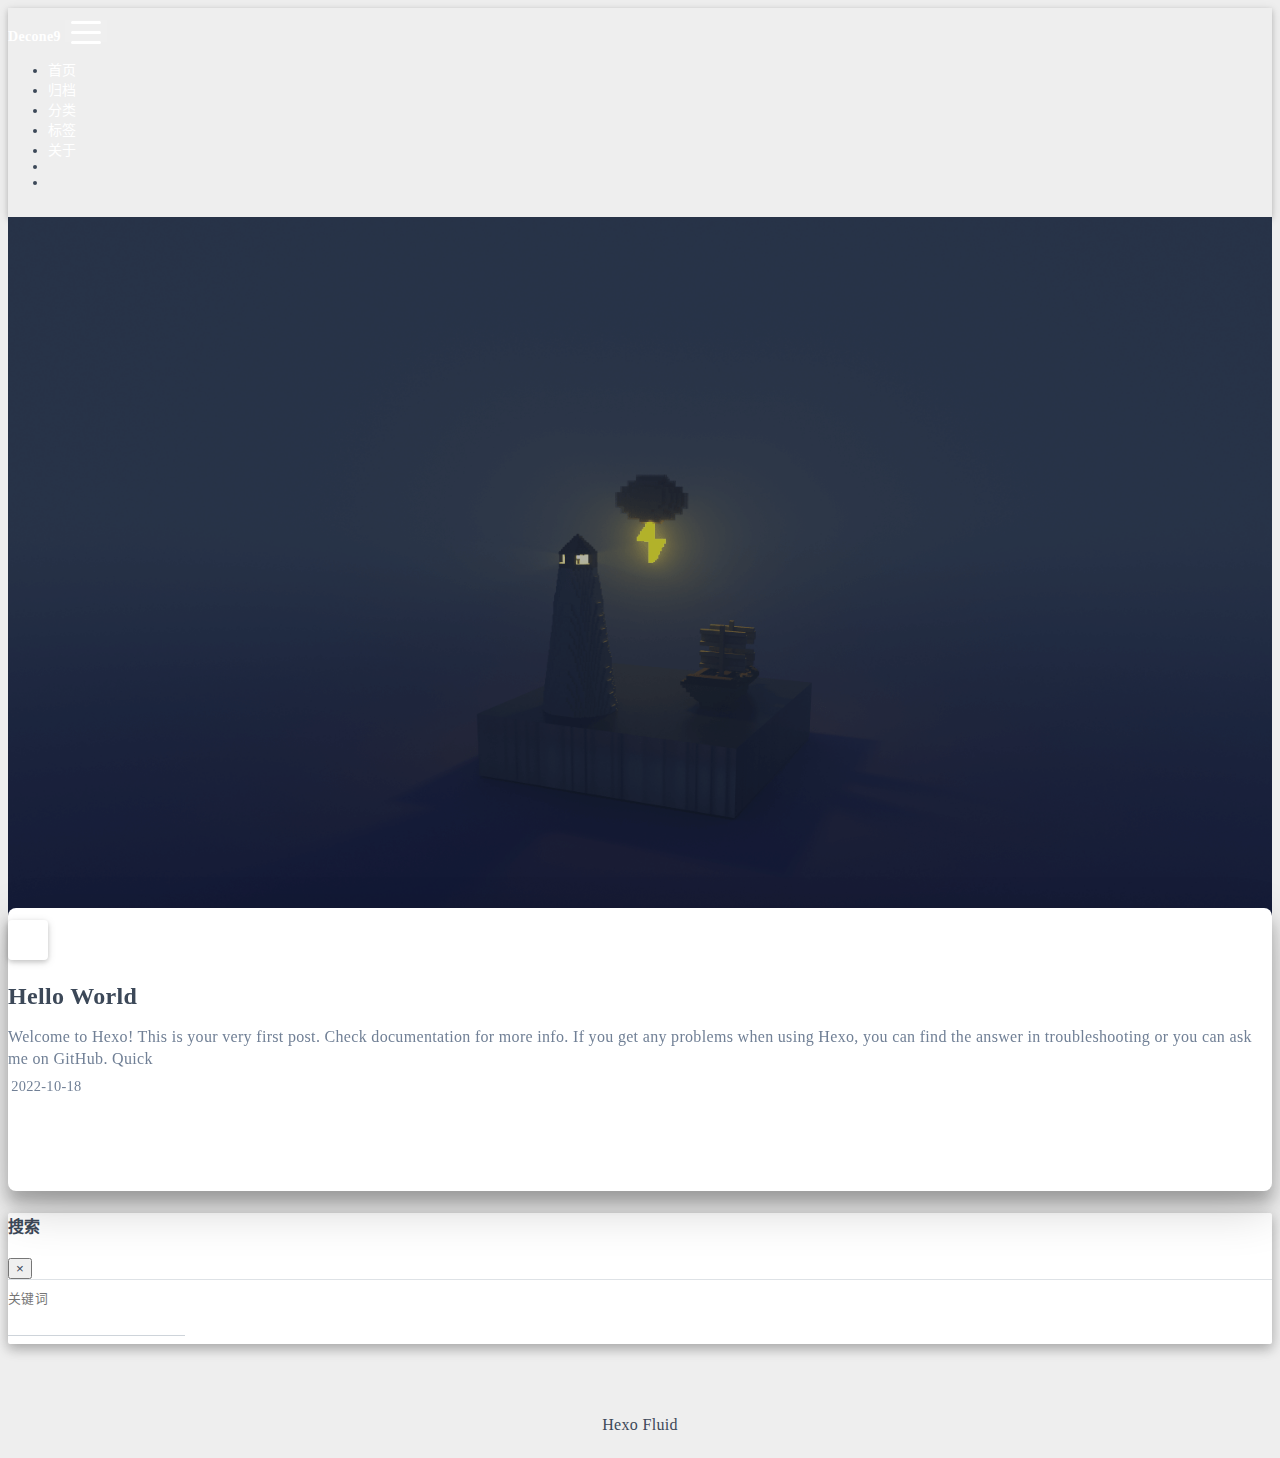
==== commit d6eb5112: "Site updated: 2022-10-18 21:20:13" ====
--- a/index.html
+++ b/index.html
@@ -60,7 +60,7 @@
   <script id="fluid-configs">
     var Fluid = window.Fluid || {};
     Fluid.ctx = Object.assign({}, Fluid.ctx)
-    var CONFIG = {"hostname":"example.com","root":"/","version":"1.9.3","typing":{"enable":true,"typeSpeed":70,"cursorChar":"_","loop":false,"scope":[]},"anchorjs":{"enable":true,"element":"h1,h2,h3,h4,h5,h6","placement":"left","visible":"hover","icon":""},"progressbar":{"enable":true,"height_px":3,"color":"#29d","options":{"showSpinner":false,"trickleSpeed":100}},"code_language":{"enable":true,"default":"TEXT"},"copy_btn":true,"image_caption":{"enable":true},"image_zoom":{"enable":true,"img_url_replace":["",""]},"toc":{"enable":true,"placement":"right","headingSelector":"h1,h2,h3,h4,h5,h6","collapseDepth":0},"lazyload":{"enable":true,"loading_img":"/img/loading.gif","onlypost":false,"offset_factor":2},"web_analytics":{"enable":false,"follow_dnt":true,"baidu":null,"google":null,"gtag":null,"tencent":{"sid":null,"cid":null},"woyaola":null,"cnzz":null,"leancloud":{"app_id":null,"app_key":null,"server_url":null,"path":"window.location.pathname","ignore_local":false}},"search_path":"/local-search.xml"};
+    var CONFIG = {"hostname":"example.com","root":"/","version":"1.9.3","typing":{"enable":true,"typeSpeed":70,"cursorChar":"_","loop":false,"scope":[]},"anchorjs":{"enable":true,"element":"h1,h2,h3,h4,h5,h6","placement":"left","visible":"hover","icon":""},"progressbar":{"enable":true,"height_px":3,"color":"#29d","options":{"showSpinner":false,"trickleSpeed":100}},"code_language":{"enable":true,"default":"TEXT"},"copy_btn":true,"image_caption":{"enable":true},"image_zoom":{"enable":true,"img_url_replace":["",""]},"toc":{"enable":true,"placement":"right","headingSelector":"h1,h2,h3,h4,h5,h6","collapseDepth":0},"lazyload":{"enable":true,"loading_img":"/img/loading.gif","onlypost":false,"offset_factor":2},"web_analytics":{"enable":true,"follow_dnt":true,"baidu":null,"google":null,"gtag":null,"tencent":{"sid":null,"cid":null},"woyaola":null,"cnzz":null,"leancloud":{"app_id":"w6jL96a6ACOagrAVPKsI08lq-gzGzoHsz","app_key":"aXyb4sQMs6fZEjm44HI7B2Q3","server_url":null,"path":"window.location.pathname","ignore_local":false}},"search_path":"/local-search.xml"};
 
     if (CONFIG.web_analytics.follow_dnt) {
       var dntVal = navigator.doNotTrack || window.doNotTrack || navigator.msDoNotTrack;
@@ -70,6 +70,23 @@
   <script  src="/js/utils.js" ></script>
   <script  src="/js/color-schema.js" ></script>
   
+
+  
+
+  
+
+  
+
+  
+
+  
+
+  
+
+  
+    
+  
+
 
 
   
@@ -304,6 +321,31 @@
     </div>
   
   
+    <div class="statistics">
+  
+  
+
+  
+    
+      <span id="leancloud-site-pv-container" style="display: none">
+        总访问量
+        <span id="leancloud-site-pv"></span>
+        次
+      </span>
+    
+    
+      <span id="leancloud-site-uv-container" style="display: none">
+        总访客数
+        <span id="leancloud-site-uv"></span>
+        人
+      </span>
+    
+    
+
+  
+</div>
+
+  
   
   
 </div>
@@ -355,6 +397,8 @@
 
 
 
+  <script defer src="/js/leancloud.js" ></script>
+
   <script  src="/js/local-search.js" ></script>
 
 
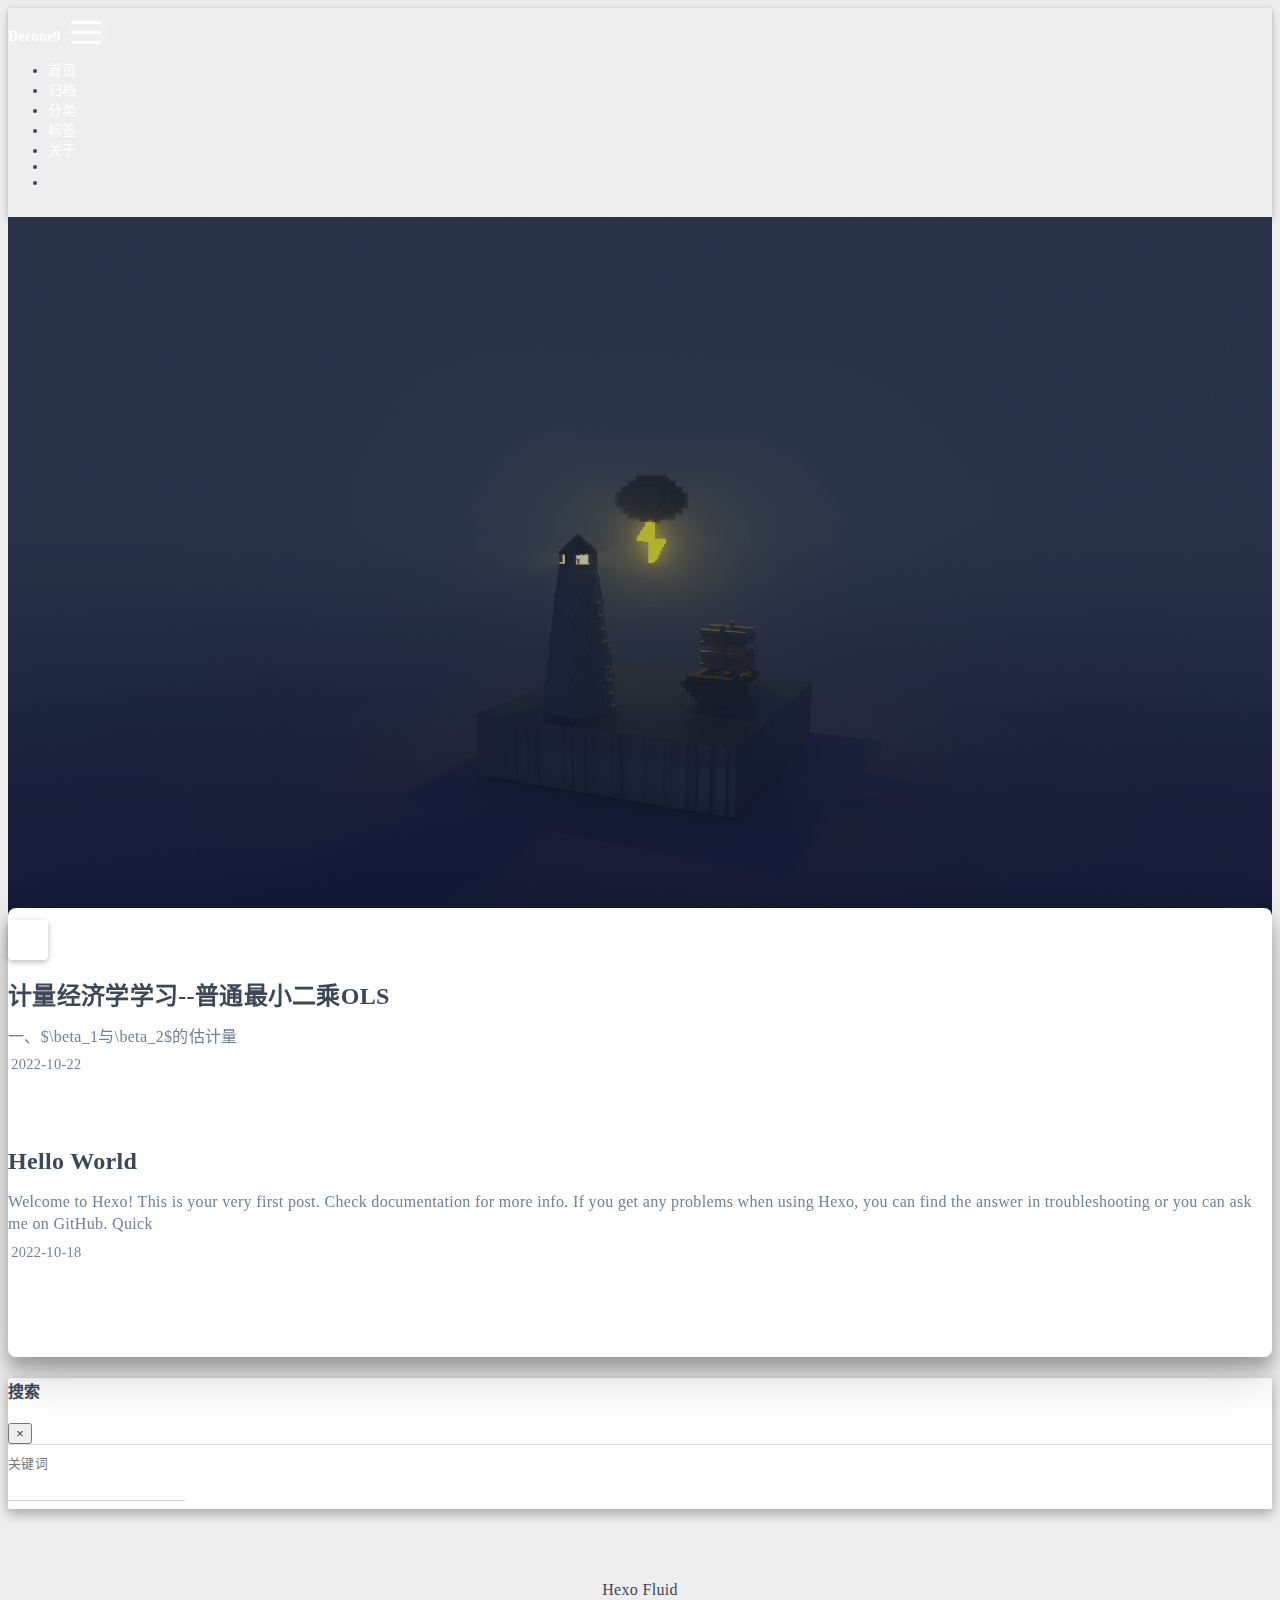
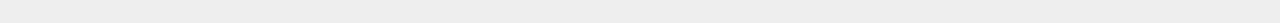
==== commit 1a34c0c3: "Site updated: 2022-10-22 21:22:34" ====
--- a/index.html
+++ b/index.html
@@ -7,10 +7,12 @@
 
 <head>
   <meta charset="UTF-8">
-  <link rel="apple-touch-icon" sizes="76x76" href="/img/fluid.png">
-  <link rel="icon" href="/img/fluid.png">
+  <link rel="apple-touch-icon" sizes="76x76" href="/img/dec.jpg">
+  <link rel="icon" href="/img/dec.jpg">
   <meta name="viewport" content="width=device-width, initial-scale=1.0, maximum-scale=5.0, shrink-to-fit=no">
   <meta http-equiv="x-ua-compatible" content="ie=edge">
+  
+    <meta http-equiv="Content-Security-Policy" content="upgrade-insecure-requests">
   
   <meta name="theme-color" content="#2f4154">
   <meta name="author" content="Shiliang Zhu">
@@ -60,7 +62,7 @@
   <script id="fluid-configs">
     var Fluid = window.Fluid || {};
     Fluid.ctx = Object.assign({}, Fluid.ctx)
-    var CONFIG = {"hostname":"example.com","root":"/","version":"1.9.3","typing":{"enable":true,"typeSpeed":70,"cursorChar":"_","loop":false,"scope":[]},"anchorjs":{"enable":true,"element":"h1,h2,h3,h4,h5,h6","placement":"left","visible":"hover","icon":""},"progressbar":{"enable":true,"height_px":3,"color":"#29d","options":{"showSpinner":false,"trickleSpeed":100}},"code_language":{"enable":true,"default":"TEXT"},"copy_btn":true,"image_caption":{"enable":true},"image_zoom":{"enable":true,"img_url_replace":["",""]},"toc":{"enable":true,"placement":"right","headingSelector":"h1,h2,h3,h4,h5,h6","collapseDepth":0},"lazyload":{"enable":true,"loading_img":"/img/loading.gif","onlypost":false,"offset_factor":2},"web_analytics":{"enable":true,"follow_dnt":true,"baidu":null,"google":null,"gtag":null,"tencent":{"sid":null,"cid":null},"woyaola":null,"cnzz":null,"leancloud":{"app_id":"w6jL96a6ACOagrAVPKsI08lq-gzGzoHsz","app_key":"aXyb4sQMs6fZEjm44HI7B2Q3","server_url":null,"path":"window.location.pathname","ignore_local":false}},"search_path":"/local-search.xml"};
+    var CONFIG = {"hostname":"example.com","root":"/","version":"1.9.3","typing":{"enable":true,"typeSpeed":70,"cursorChar":"_","loop":false,"scope":[]},"anchorjs":{"enable":true,"element":"h1,h2,h3,h4,h5,h6","placement":"left","visible":"hover","icon":""},"progressbar":{"enable":true,"height_px":3,"color":"#29d","options":{"showSpinner":false,"trickleSpeed":100}},"code_language":{"enable":true,"default":"TEXT"},"copy_btn":true,"image_caption":{"enable":true},"image_zoom":{"enable":true,"img_url_replace":["",""]},"toc":{"enable":true,"placement":"right","headingSelector":"h1,h2,h3,h4,h5,h6","collapseDepth":0},"lazyload":{"enable":true,"loading_img":"/img/loading.gif","onlypost":false,"offset_factor":2},"web_analytics":{"enable":true,"follow_dnt":true,"baidu":null,"google":null,"gtag":null,"tencent":{"sid":null,"cid":null},"woyaola":null,"cnzz":null,"leancloud":{"app_id":"w6jL96a6ACOagrAVPKsI08lq-gzGzoHsz","app_key":"aXyb4sQMs6fZEjm44HI7B2Q3","server_url":"https://w6jl96a6.lc-cn-n1-shared.com","path":"window.location.pathname","ignore_local":false}},"search_path":"/local-search.xml"};
 
     if (CONFIG.web_analytics.follow_dnt) {
       var dntVal = navigator.doNotTrack || window.doNotTrack || navigator.msDoNotTrack;
@@ -235,6 +237,39 @@
               <div class="col-12 col-md-10 m-auto">
                 
 
+
+  <div class="row mx-auto index-card">
+    
+    
+    <article class="col-12 col-md-12 mx-auto index-info">
+      <h1 class="index-header">
+        
+        <a href="/2022/10/22/%E8%AE%A1%E9%87%8F%E7%BB%8F%E6%B5%8E%E5%AD%A6%E5%AD%A6%E4%B9%A0-%E6%99%AE%E9%80%9A%E6%9C%80%E5%B0%8F%E4%BA%8C%E4%B9%98OLS/" target="_self">
+          计量经济学学习--普通最小二乘OLS
+        </a>
+      </h1>
+
+      
+      <a class="index-excerpt index-excerpt__noimg" href="/2022/10/22/%E8%AE%A1%E9%87%8F%E7%BB%8F%E6%B5%8E%E5%AD%A6%E5%AD%A6%E4%B9%A0-%E6%99%AE%E9%80%9A%E6%9C%80%E5%B0%8F%E4%BA%8C%E4%B9%98OLS/" target="_self">
+        <div>
+          一、$\beta_1与\beta_2$的估计量
+        </div>
+      </a>
+
+      <div class="index-btm post-metas">
+        
+          <div class="post-meta mr-3">
+            <i class="iconfont icon-date"></i>
+            <time datetime="2022-10-22 21:11" pubdate>
+              2022-10-22
+            </time>
+          </div>
+        
+        
+        
+      </div>
+    </article>
+  </div>
 
   <div class="row mx-auto index-card">
     
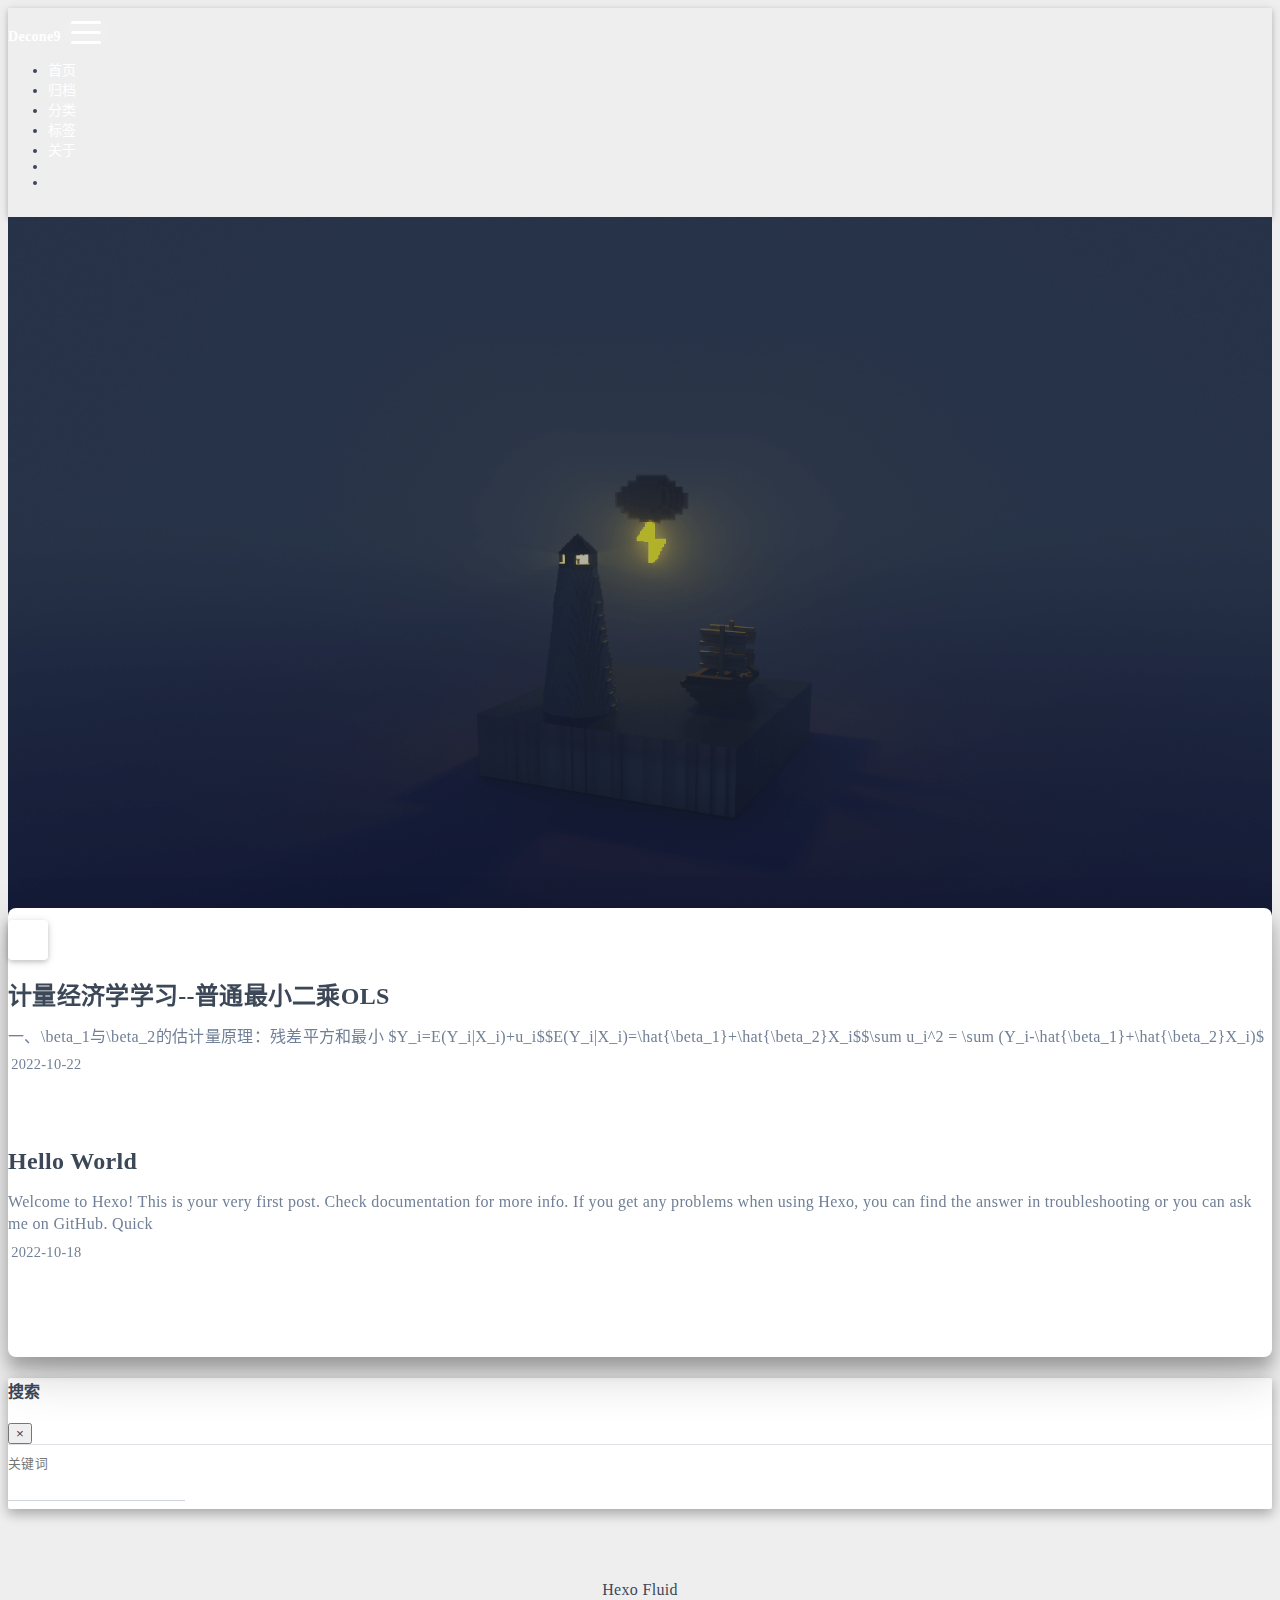
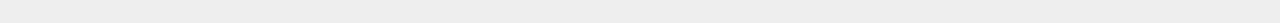
==== commit 06ea0121: "Site updated: 2022-10-22 21:40:19" ====
--- a/index.html
+++ b/index.html
@@ -252,7 +252,7 @@
       
       <a class="index-excerpt index-excerpt__noimg" href="/2022/10/22/%E8%AE%A1%E9%87%8F%E7%BB%8F%E6%B5%8E%E5%AD%A6%E5%AD%A6%E4%B9%A0-%E6%99%AE%E9%80%9A%E6%9C%80%E5%B0%8F%E4%BA%8C%E4%B9%98OLS/" target="_self">
         <div>
-          一、$\beta_1与\beta_2$的估计量
+          一、\beta_1与\beta_2的估计量原理：残差平方和最小 $Y_i&#x3D;E(Y_i|X_i)+u_i$$E(Y_i|X_i)&#x3D;\hat{\beta_1}+\hat{\beta_2}X_i$$\sum u_i^2 &#x3D; \sum (Y_i-\hat{\beta_1}+\hat{\beta_2}X_i)$
         </div>
       </a>
 
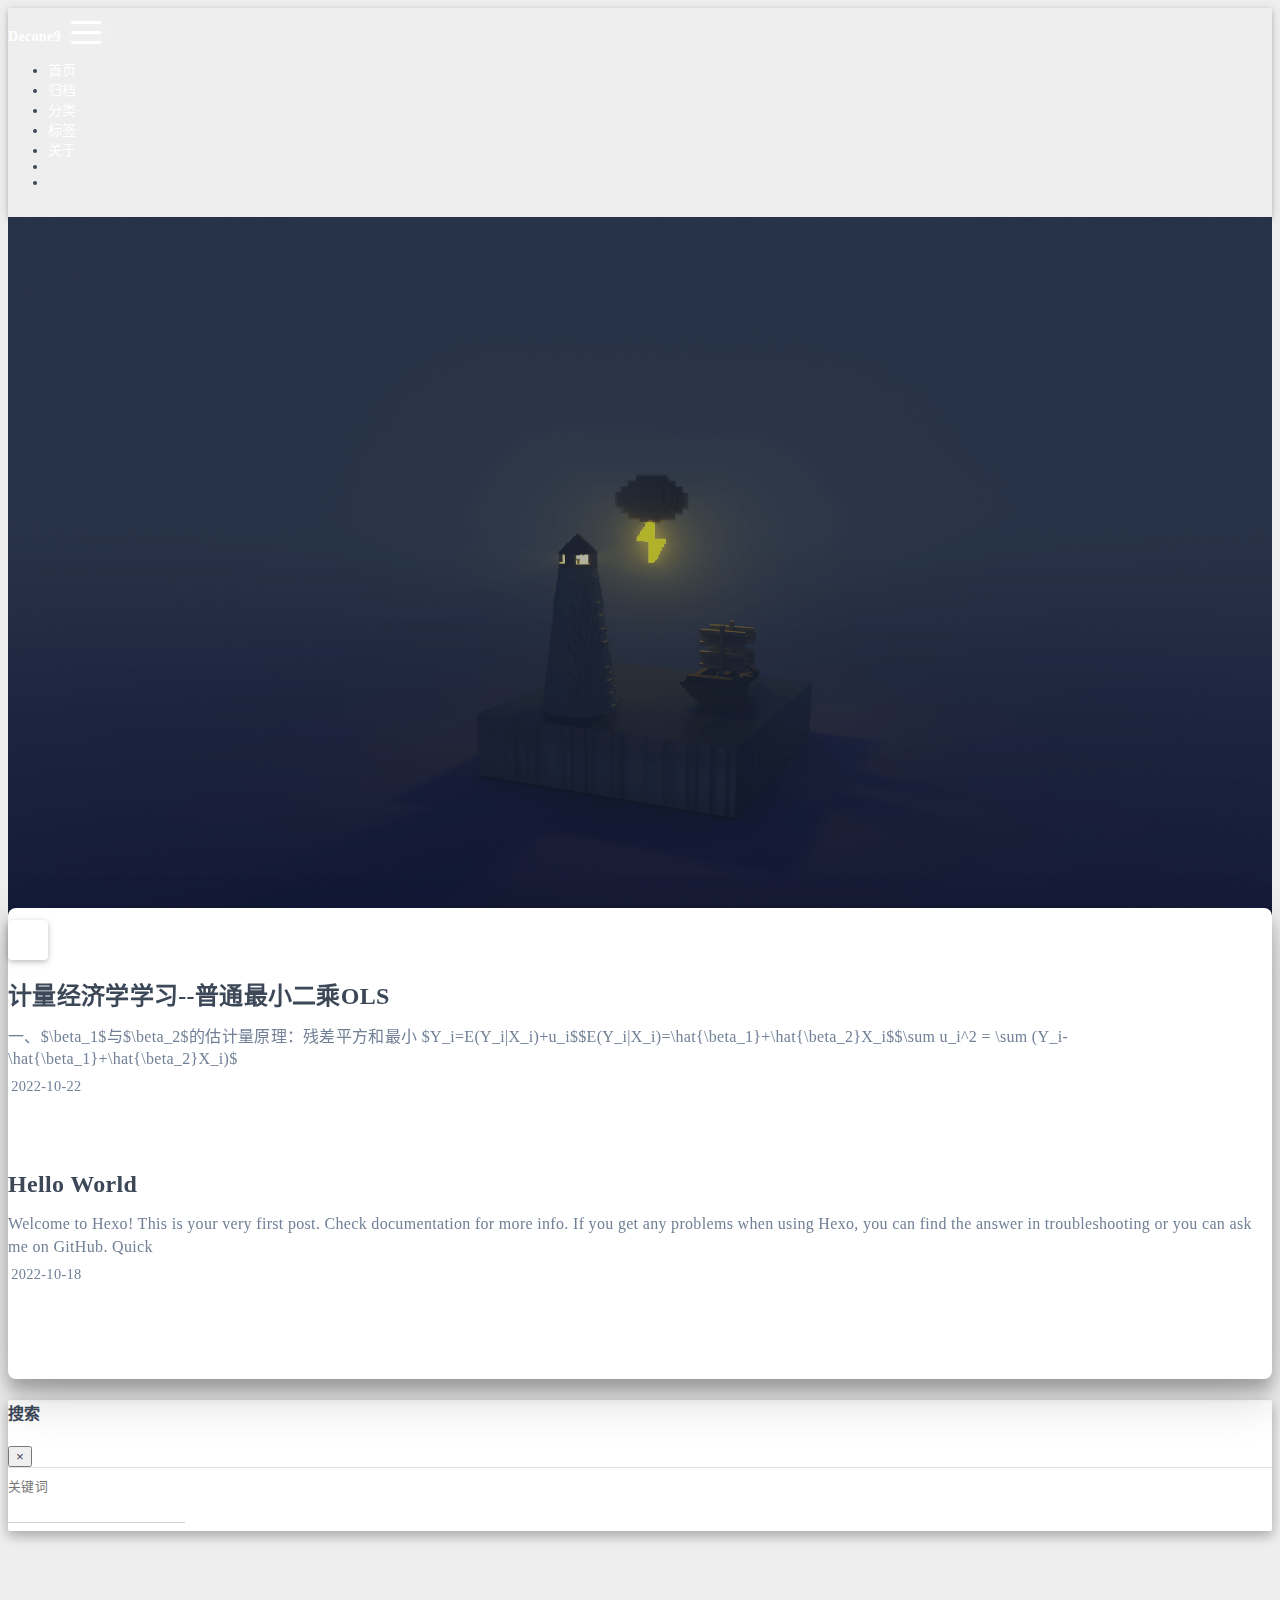
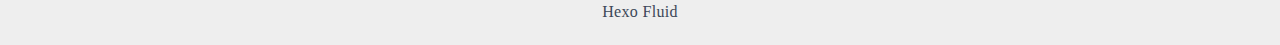
==== commit f0e61536: "Site updated: 2022-10-22 21:54:25" ====
--- a/index.html
+++ b/index.html
@@ -252,7 +252,7 @@
       
       <a class="index-excerpt index-excerpt__noimg" href="/2022/10/22/%E8%AE%A1%E9%87%8F%E7%BB%8F%E6%B5%8E%E5%AD%A6%E5%AD%A6%E4%B9%A0-%E6%99%AE%E9%80%9A%E6%9C%80%E5%B0%8F%E4%BA%8C%E4%B9%98OLS/" target="_self">
         <div>
-          一、\beta_1与\beta_2的估计量原理：残差平方和最小 $Y_i&#x3D;E(Y_i|X_i)+u_i$$E(Y_i|X_i)&#x3D;\hat{\beta_1}+\hat{\beta_2}X_i$$\sum u_i^2 &#x3D; \sum (Y_i-\hat{\beta_1}+\hat{\beta_2}X_i)$
+          一、$\beta_1$与$\beta_2$的估计量原理：残差平方和最小 $Y_i&#x3D;E(Y_i|X_i)+u_i$$E(Y_i|X_i)&#x3D;\hat{\beta_1}+\hat{\beta_2}X_i$$\sum u_i^2 &#x3D; \sum (Y_i-\hat{\beta_1}+\hat{\beta_2}X_i)$
         </div>
       </a>
 
